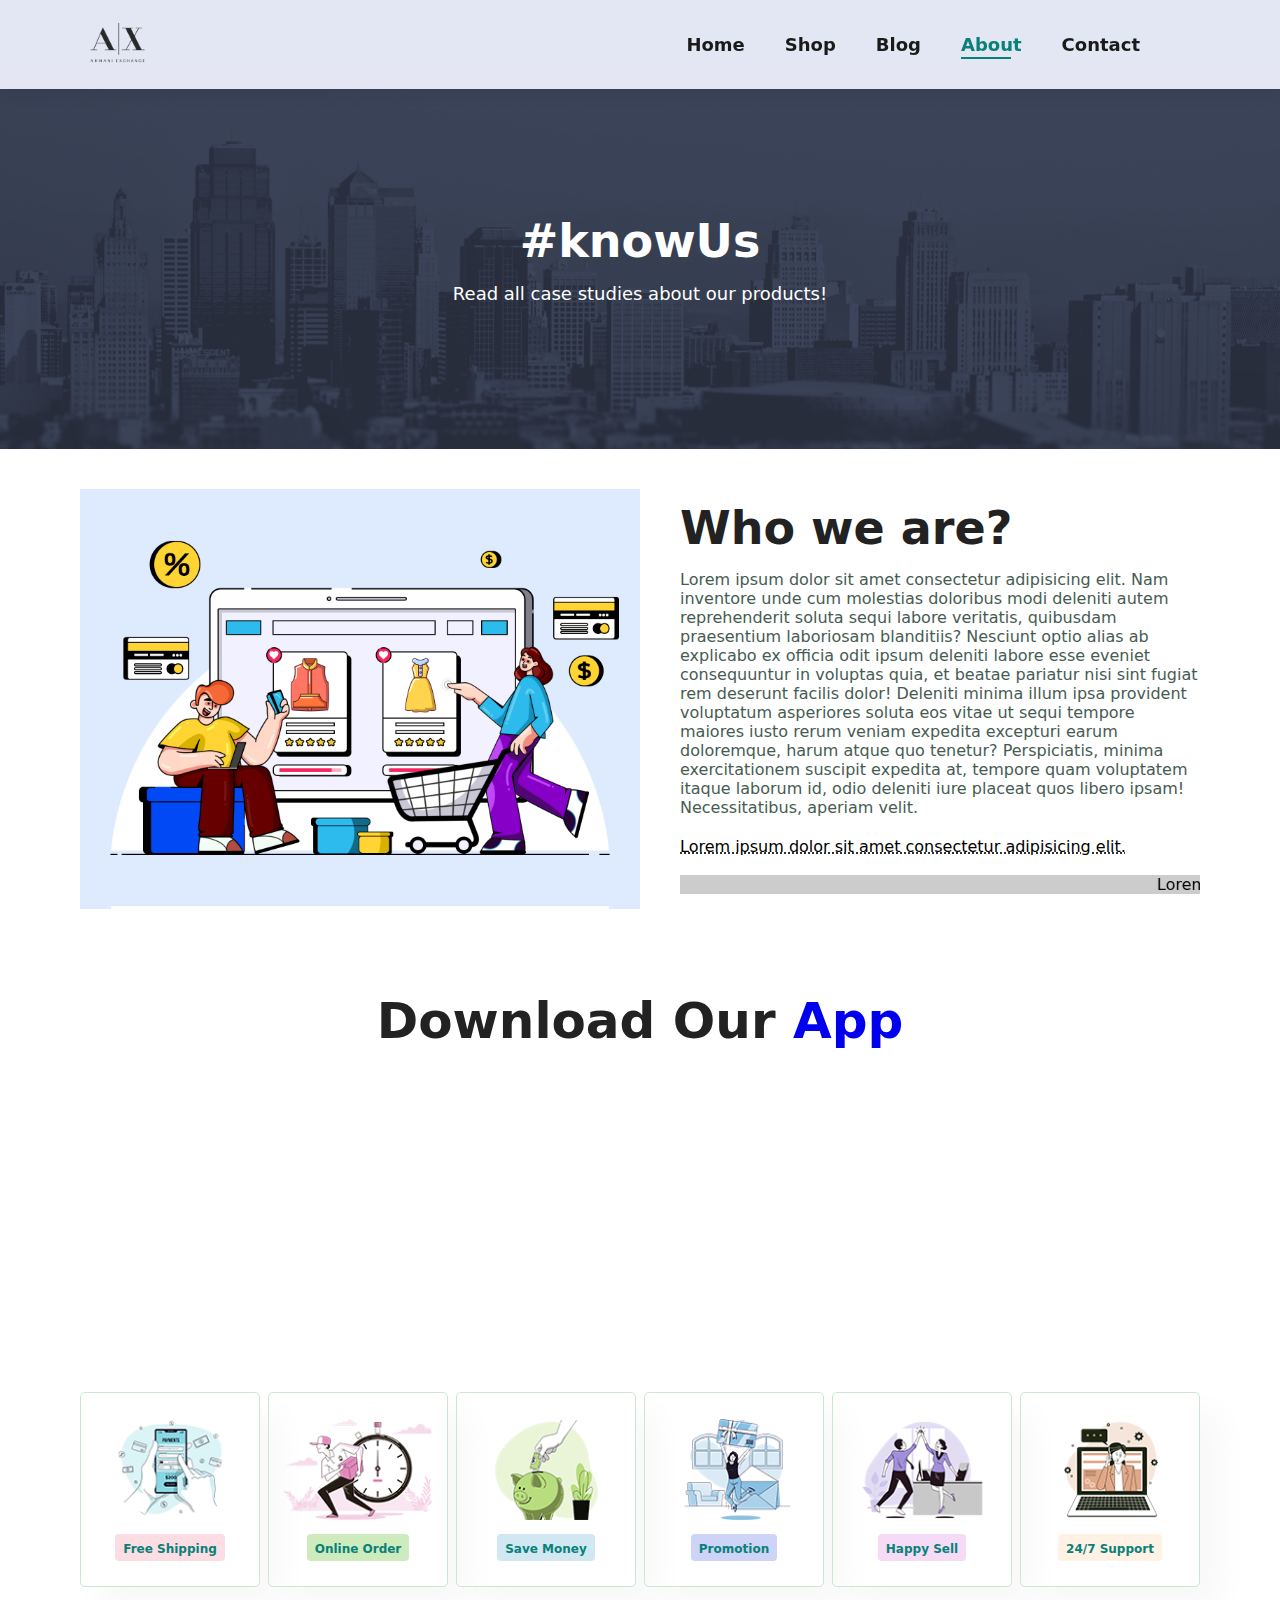
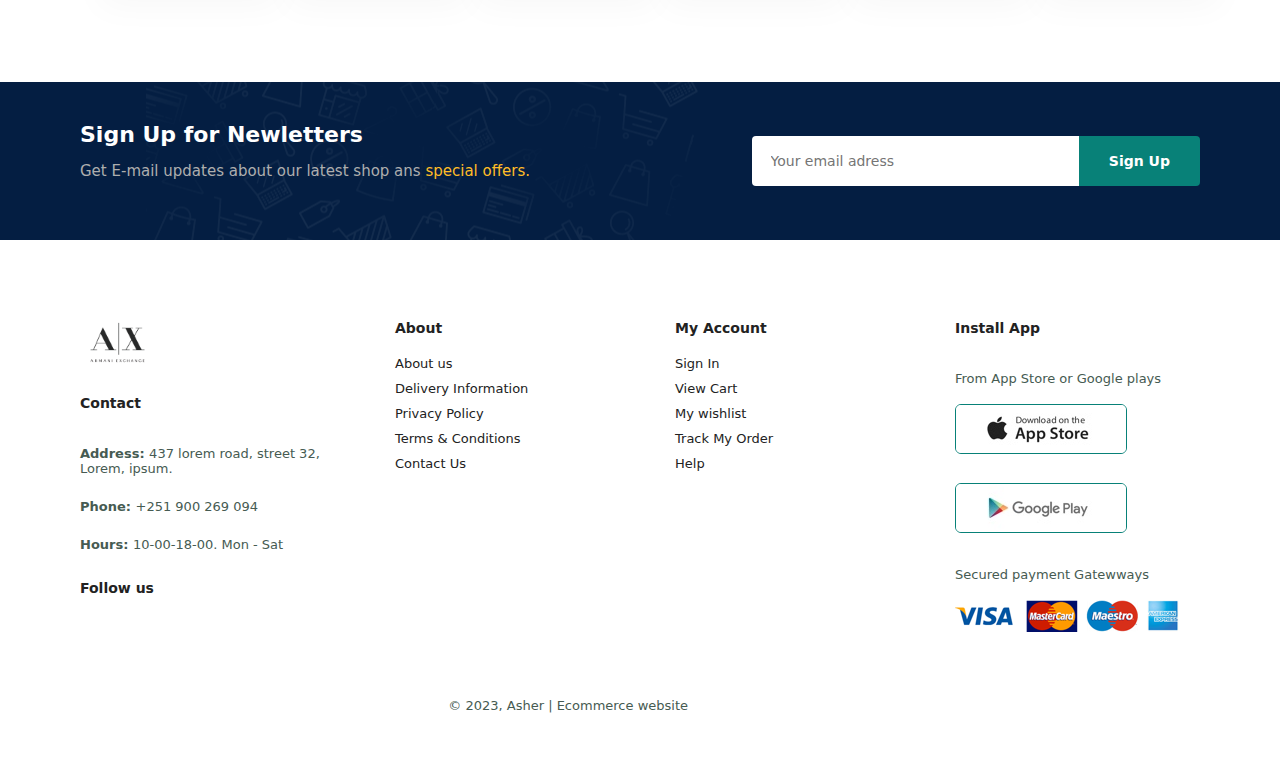
==== about.html @ 1a0771e2 "first commit" ====
<!DOCTYPE html>
<html lang="en">
<head>
    <meta charset="UTF-8">
    <meta http-equiv="X-UA-Compatible" content="IE=edge">
    <meta name="viewport" content="width=device-width, initial-scale=1.0">
    <title>Ecommerce</title>
    <link rel="stylesheet" href="style.css">
    <link rel="stylesheet" href="fonts/icomoon/style.css">
</head>
<body>
    <div class="line"></div>
    <section id="header">
        <a href="index.html"><img src="img/mino/logo07.png" class="logo" alt="Logo"></a>
        <div>
            <ul id="navbar">
                <li><a href="index.html">Home</a></li>
                <li><a href="shop.html">Shop</a></li>
                <li><a href="blog.html">Blog</a></li>
                <li><a href="about.html" class="active">About</a></li>
                <li><a href="contact.html">Contact</a></li>
                <li id="lg-bag"><a href="cart.html"><i class="icon icon-shopping-cart"></i></a></li>
                <a href="#" id="close"><i class="icon icon-times"></i></a>
            </ul>
        </div>
        <div id="mobile">
            <a href="cart.html"><i class="icon icon-shopping-cart"></i></a>
            <i id="bar" class="icon icon-outdent"></i>
        </div>
    </section>

    <section id="page-header" class="about-header">
        <h2>#knowUs</h2>
        <p>Read all case studies about our products!</p>
    </section>

    <section id="about-head" class="section-p1">
        <img src="img/about/a6.jpg" alt="">
        <div>
            <h2>Who we are?</h2>
            <p>
                Lorem ipsum dolor sit amet consectetur adipisicing elit. 
                Nam inventore unde cum molestias doloribus modi deleniti 
                autem reprehenderit soluta sequi labore veritatis, quibusdam praesentium
                laboriosam blanditiis? Nesciunt optio alias ab explicabo ex officia odit ipsum 
                deleniti labore esse eveniet consequuntur in voluptas quia, et beatae pariatur 
                nisi sint fugiat rem deserunt facilis dolor! Deleniti minima illum ipsa provident
                voluptatum asperiores soluta eos vitae ut sequi tempore maiores iusto rerum veniam 
                expedita excepturi earum doloremque, harum atque quo tenetur? Perspiciatis, minima
                exercitationem suscipit expedita at, tempore quam voluptatem itaque laborum id, 
                odio deleniti iure placeat quos libero ipsam! Necessitatibus, aperiam velit.
            </p>
            <abbr title="">Lorem ipsum dolor sit amet consectetur adipisicing elit.</abbr>
            <br><br>

            <marquee bgcolor="#ccc"loop="-1" scrollamount="5" width="100%">Lorem, ipsum dolor sit amet consectetur adipisicing elit. Aut, ullam? Ipsa sapiente voluptatibus esse explicabo porro mollitia officiis quam quia.</marquee>
        </div>
    </section>

    <section id="about-app" class="section-p1">
        <h1>Download Our <a href="#">App</a></h1>
        <div class="video">
            <video autoplay muted loop src="img/about/1.mp4"></video>
        </div>
    </section>

    <section id="feature" class="section-p1">
        <div class="fe-box">
            <img src="img/features/f1.png" alt="">
            <h6>Free Shipping</h6>
        </div>
        <div class="fe-box">
            <img src="img/features/f2.png" alt="">
            <h6>Online Order</h6>
        </div>
        <div class="fe-box">
            <img src="img/features/f3.png" alt="">
            <h6>Save Money</h6>
        </div>
        <div class="fe-box">
            <img src="img/features/f4.png" alt="">
            <h6>Promotion</h6>
        </div>
        <div class="fe-box">
            <img src="img/features/f5.png" alt="">
            <h6>Happy Sell</h6>
        </div>
        <div class="fe-box">
            <img src="img/features/f6.png" alt="">
            <h6>24/7 Support</h6>
        </div>
        
    </section>

    <section id="newsletter" class="section-p1 section-m1" >
        <div class="newstext">
            <h4>Sign Up for Newletters</h4>
            <p>Get E-mail updates about our latest shop ans <span>special offers.</span></p>
        </div>
        <div class="form">
            <input type="text" placeholder="Your email adress">
            <button class="normal">Sign Up</button>
        </div>
    </section>

    <footer class="section-p1">
        <div class="col">
            <img class="logo" src="img/mino/logo07.png" alt="">
            <h4>Contact</h4>
            <p><strong>Address: </strong>437 lorem road, street 32, Lorem, ipsum.</p>
            <p><strong>Phone: </strong>+251 900 269 094</p>
            <p><strong>Hours: </strong>10-00-18-00. Mon - Sat</p>
            <div class="follow">
                <h4>Follow us</h4>
                <div class="icons">
                    <a href="https://www.linkedin.com/in/asher-samuel/-349167282/" target="_blank"><i class="icon icon-linkedin"></i></a>
                    <a href="https://www.github.com/Ashermuzic/" target="_blank"><i class="icon icon-github"></i></a>
                    <a href="https://www.instagram.com/ashermuzic" target="_blank"><i class="icon icon-instagram"></i></a>
                </div>
            </div>
        </div>
        <div class="col">
            <h4>About</h4>
            <a>About us</a>
            <a>Delivery Information</a>
            <a>Privacy Policy</a>
            <a>Terms & Conditions</a>
            <a>Contact Us</a>
        </div>
        <div class="col">
            <h4>My Account</h4>
            <a>Sign In</a>
            <a>View Cart</a>
            <a>My wishlist</a>
            <a>Track My Order</a>
            <a>Help</a>
        </div>
        <div class="col install">
            <h4>Install App</h4>
            <p>From App Store or Google plays</p>
            <div class="row">
                <img src="img/pay/app.jpg" alt="">
                <img src="img/pay/play.jpg" alt="">
            </div>
            <p>Secured payment Gatewways</p>
            <img src="img/pay/pay.png" alt="">
        </div>

        <div class="copyright section-p1">
            <p>&copy; 2023, Asher | Ecommerce website</p>
        </div>
    </footer>

    <script src="script.js"></script>
</body>
</html>
---- style.css ----
@import url("https://fonts.googleapis.com/css2?family=Spartan:wght@100;200;300;400;500;600;700;800;900&display=swap");
* {
  margin: 0;
  padding: 0;
  box-sizing: border-box;
  font-family: system-ui, -apple-system, BlinkMacSystemFont, 'Segoe UI', Roboto, Oxygen, Ubuntu, Cantarell, 'Open Sans', 'Helvetica Neue', sans-serif;
}

html {
  scroll-behavior: smooth;
}

/* Global Styles */

h1 {
  font-size: 50px;
  line-height: 64px;
  color: #222;
}

h2 {
  font-size: 46px;
  line-height: 54px;
  color: #222;
}

h4 {
  font-size: 20px;
  color: #222;
}

h6 {
  font-weight: 700;
  font-size: 12px;
}

p {
  font-size: 16px;
  color: #465b52;
  margin: 15px 0 20px 0;
}

a{
  text-decoration: none;
}

.section-p1 {
  padding: 40px 80px;
}

.section-m1 {
  margin: 40px 0;
}

button.normal{
  font-size: 14px;
  font-weight: 600;
  padding: 15px 30px;
  color: #000;
  background-color: #fff;
  border-radius: 4px;
  cursor: pointer;
  border: none;
  outline: none;
  transition: 0.2s;
}

button.white{
  font-size: 13px;
  font-weight: 600;
  padding: 13px 25px;
  color: #fff;
  background-color: transparent;
  cursor: pointer;
  border: 1px solid #fff;
  outline: none;
  transition: 0.2s;
}

body {
  width: 100%;
}


/* -----------header------------- */

.line{
  position: fixed;
  width: 100%;
  height: 88px;
  background: #e3e6f3;
  z-index: 998;
}

#header{
    display: flex;
    align-items: center;
    justify-content: space-between;
    padding: 20px 80px;
    background: transparent;
    backdrop-filter: blur(40px);
    box-shadow: 0 5px 15px rgba(0, 0, 0, 0.06);
    z-index: 999;
    position: sticky;
    top: 0;
    left: 0;
    /* overflow-x: hidden; */

}

.logo{
  /* background: red; */
  width: 75px;
  height: 45px;
}

#navbar{
    display: flex;
    align-items: center;
    justify-content: center;
}

#navbar li{
  list-style: none;
  padding: 0 20px;
  position: relative;
}

#navbar li a{
  text-decoration: none;
  font-size: 18px;
  font-weight: 600;
  color: #1a1a1a;
  transition: 0.3s;
}

#navbar li a:hover,
#navbar li a.active{
  color: #088178;
}

#navbar li a:hover::after,
#navbar li a.active::after{
  content: '';
  width: 50%;
  height: 2px;
  background: #088178;
  position: absolute;
  bottom: -4px;
  left: 20px;
}

#mobile{
  display: flex;
  align-items: center;
  display: none;
}

#close{
  display: none;
}

/* -----------hero------------- */

#hero{
  /* background-image: url("img/hero4.png"); */
  position: relative;
  background: #e3e6f3;
  height: 90vh;
  width: 100%;
  background-size: cover;
  background-position: top 25% right 0;
  padding: 0 80px;
  display: flex;
  flex-direction: column;
  align-items: flex-start;
  justify-content: center;
  overflow: hidden;
}

#hero img{
  position: absolute;
  right: 0;
  /* background: red; */
  bottom: 0;
  z-index: 3;
  filter: opacity(0.97);
}

#hero img:nth-child(2){
 /* background: red; */
 bottom: -30px;
 right: -47px;
 width: 750px;
 height: 750px;
 z-index: 2;
 opacity: 0.4;
 filter: blur(2px);
}

#hero div{
  z-index: 9;
  margin-bottom: 150px;
}

#hero h4{
  padding-bottom: 15px;
}

#hero h1{
  color: #088178;
}

#hero button{
  background-image: url("img/button.png");
  background-color: transparent;
  color: #088178;
  border: 0;
  padding: 14px 80px 14px 65px;
  background-repeat: no-repeat;
  cursor: pointer;
  font-weight: 700;
  font-size: 15px;
}

/* ---------feature---------- */

#feature{
  display: flex;
  align-items: center;
  justify-content: space-between;
  flex-wrap: wrap;
  margin-top: 60px;
}

#feature .fe-box{
  width: 180px;
  text-align: center;
  padding: 25px 15px;
  box-shadow: 20px 20px 34px rgba(0, 0, 0, 0.03);
  border: 1px solid #cce7d0;
  border-radius: 5px;
  margin: 15px 0;
  transition: 0.4s;
}

#feature .fe-box:hover{
  box-shadow: 10px 10px 54px rgba(0, 0, 0, 0.15);
}

#feature .fe-box img{
  width: 100%;
  margin-bottom: 10px;
}

#feature .fe-box h6{
  display: inline-block;
  padding: 9px 8px 6px 8px;
  line-height: 1;
  border-radius: 4px;
  color: #088178;
  background-color: #fddde4;
}

#feature .fe-box:nth-child(2) h6{
  background-color: #cdebbc;
}

#feature .fe-box:nth-child(3) h6{
  background-color: #d1e8f2;
}

#feature .fe-box:nth-child(4) h6{
  background-color: #cdd4f8;
}

#feature .fe-box:nth-child(5) h6{
  background-color: #f6dbf6;
}

#feature .fe-box:nth-child(6) h6{
  background-color: #fff2e5;
}

/* --------products----------- */

#product1{
  text-align: center;
}

#product1 .pro-container{
  display: flex;
  justify-content: space-between;
  padding-top: 20px;
  flex-wrap: wrap;
}

#product1 .pro{
  width: 23%;
  min-width: 250px;
  padding: 10px 12px;
  border: 1px solid #cce7d0;
  border-radius: 25px;
  cursor: pointer;
  box-shadow: 20px 20px 30px rgba(0, 0, 0, 0.02);
  margin: 15px 0;
  transition: 0.2s;
  position: relative;
}

#product1 .pro:hover{
  box-shadow: 20px 20px 30px rgba(0, 0, 0, 0.08);
}

#product1 .pro img{
  width: 100%;
  border-radius: 20px;
}

#product1 .pro .des{
  text-align: start;
  padding: 10px 0;
}

#product1 .pro .des span{
  color: #606060;
  font-size: 12px;
}

#product1 .pro .des h5{
  padding-top: 7px;
  color: #1a1a1a;
  font-size: 14px;
}

#product1 .pro .des i{
  font-size: 12px;
  color: rgb(243, 181, 25);
}

#product1 .pro .des h4{
  padding-top: 7px;
  font-size: 15px;
  font-weight: 700;
  color: #088178;
}

/*Fix the cart below mate :) */
#product1 .pro a{
  width: 40px;
  height: 40px;
  line-height: 40px;
  border-radius: 50px;
  background-color: #e8f6ea;
  font-weight: 500;
  color: #088178;
  border: 1px solid #cce7d0;
  position: absolute;
  bottom: 20px;
  right: 10px;
}


/*--------------banner-----------------*/
#banner{
  display: flex;
  flex-direction: column;
  justify-content: center;
  align-items: center;
  text-align: center;
  background-image: url(img/banner/b2.jpg);
  width: 100%;
  height: 40vh;
  background-size: cover;
  background-position: center;
}

#banner h4{
  color: #fff;
  font-size: 17px;
  font-weight: 400;
}

#banner h2{
  color: #fff;
  font-size: 30px;
  padding: 10px 0;
}

#banner h2 span{
  color: #ef3636;
}

#banner button:hover{
  background: #088178;
  color: #fff;
}

#sm-banner{
  display: grid;
  justify-content: space-between;
  grid-template-columns: 1fr 1fr;
  column-gap: 20px;
}

#sm-banner .banner-box{
  display: flex;
  flex-direction: column;
  justify-content: center;
  align-items: flex-start;
  background-image: linear-gradient(rgba(0,0,0,0.2),rgba(0,0,0,0.2)),url(img/banner/b17.jpg);
  min-width: 100%;
  height: 50vh;
  background-size: cover;
  background-position: center;
  padding: 30px;
}

#sm-banner .banner-box-2{
  background-image: linear-gradient(rgba(0,0,0,0.3),rgba(0,0,0,0.3)),url("img/banner/b10.jpg");
}

#sm-banner h4{
  color: #fff;
  font-size: 23px;
  font-weight: 300;
}

#sm-banner h2{
  color: #fff;
  font-size: 32px;
  font-weight: 800;
}


#sm-banner span{
  color: #fff;
  font-size: 16px;
  font-weight: 400;
  padding-bottom: 15px;
}

#sm-banner .banner-box:hover button{

  background: #088178;
  border: 1px solid #088178;
}

#banner3{
  display: grid;
  justify-content: space-between;
  grid-template-columns: 1fr 1fr 1fr;
  padding: 0 80px;
  column-gap: 20px;
}

#banner3 .banner-box{
  display: flex;
  flex-direction: column;
  justify-content: center;
  align-items: flex-start;
  background-image: linear-gradient(rgba(0,0,0,0.2),rgba(0,0,0,0.2)),url(img/banner/b7.jpg);
  min-width: 30%;
  height: 30vh;
  background-size: cover;
  background-position: center;
  padding: 20px;
  margin-bottom: 20px;
}

#banner3 .banner-box2{
  background-image: linear-gradient(rgba(0,0,0,0.2),rgba(0,0,0,0.2)),url("img/banner/b4.jpg");
}

#banner3 .banner-box3{
  background-image: linear-gradient(rgba(0,0,0,0.2),rgba(0,0,0,0.2)),url("img/banner/b18.jpg");
}

#banner3 h2{
  letter-spacing: 4px;
  color: #fff;
  font-weight: 900;
  font-size: 23px;
}

#banner3 h3{
  color: #fff;
  font-weight: 400;
  font-size: 17px;
}

#newsletter{
  display: flex;
  justify-content: space-between;
  align-items: center;
  flex-wrap: wrap;
  background-image: url(img/banner/b14.png);
  background-repeat: no-repeat;
  background-position: 20% 30%;
  background-color: #041e42;
}

#newsletter h4{
  font-size: 22px;
  font-weight: 700;
  color: #fff;
}

#newsletter p{
  font-size: 15px;
  font-weight: 500;
  color: #aeaeae;
}

#newsletter p span{
  color: #ffbd27;
}

#newsletter .form{
  display: flex;
  width: 40%;
}

#newsletter input{
  height: 3.125rem;
  padding: 0 1.25em;
  font-size: 14px;
  width: 100%;
  border: 1px solid transparent;
  border-radius: 4px;
  outline: none;
  border-top-right-radius: 0;
  border-bottom-right-radius: 0;
}

#newsletter .normal{
  background-color: #088178;
  color: #fff;
  white-space: nowrap;
  border-top-left-radius: 0;
  border-bottom-left-radius: 0;
}

footer{
  position: relative;
  display: grid;
  grid-template-columns: 1fr 1fr 1fr 1fr;
}

footer .col:nth-child(2),
footer .col:nth-child(3),
footer .col:nth-child(4){
  /* background: red; */
  margin-left: 35px;
}
footer .col{
  display: flex;
  flex-direction: column;
  align-items: flex-start;
  margin-bottom: 20px;
}

footer .col a{
  cursor: pointer;
}

footer .logo{
  margin-bottom: 30px;
}

footer h4{
  font-size: 14px;
  padding-bottom: 20px;
}

footer p{
  font-size: 13px;
  margin-bottom: 8px;
}

footer a{
  font-size: 13px;
  color: #222;
  margin-bottom: 10px;
}

footer .follow{
  margin-top: 20px;
}

footer .follow i{
  font-size: 25px;
  color: #465b52;
  padding-right: 8px;
  cursor: pointer; 
}

footer .follow i:hover,
footer a:hover{
  color: #088178;
}

footer .install .row img{
  border: 1px solid #088178;
  border-radius: 6px;
}

footer .install img{
  margin: 10px 0 15px 0;
}

footer .copyright{
  /* background: green; */
  position: absolute;
  margin-bottom: 30px;
  top: 85%;
  right: 40%;
}

/* -------------------------------------------- */
/* ----------       SHOP PAGE     ------------- */
/* -------------------------------------------- */

#page-header{
  background-image: linear-gradient(rgba(0,0,0,0.4),rgba(0,0,0,0.4)),url(img/mino/banner01.jpg);
  background-position: center;
  background-size: cover;
  width: 100%;
  height: 40vh;
  background-size: cover;
  display: flex;
  justify-content: center;
  text-align: center;
  flex-direction: column;
  padding: 14px;
}

#page-header h2,
#page-header p{
  color: #fff;
}

#page-header p{
  font-size: 18px;
}

#pagination{
  text-align: center;
}

#pagination a{
  text-decoration: none;
  background-color: #088178;
  padding: 15px 20px;
  border-radius: 4px;
  color: #fff;
  font-weight: 400;
  cursor: pointer;
}

#pagination a i{
  font-size: 16px;
}

/* -------------------------------------------- */
/* ----------       SINGLE PRODUCT     ------------- */
/* -------------------------------------------- */

#prodetails{
  display: flex;
  margin-top: 20px;
}

#prodetails .single-pro-image{
  width: 38%;
  margin-right: 50px;
}

.small-img-group{
  display: flex;
  justify-content: space-between;
}

.small-img-col{
  flex-basis: 24%;
  cursor: pointer;
}

#prodetails .single-pro-details{
  width: 50%;
  padding-left: 30px;
}

#prodetails .single-pro-details h6{
  font-size: 15px;
}

#prodetails .single-pro-details h4{
  padding: 40px 0 20px 0;
}

#prodetails .single-pro-details h2{
  font-size: 26px;
}

#prodetails .single-pro-details select{
  display: block;
  padding: 5px 10px;
  margin-bottom: 10px;
}

#prodetails .single-pro-details select:focus{
  outline: none;
}

#prodetails .single-pro-details input{
  width: 50px;
  height: 47px;
  padding-left: 10px;
  font-size: 16px;
  margin-right: 10px;
}

#prodetails .single-pro-details input:focus{
  outline: none;
}

#prodetails .single-pro-details button{
  background: #088178;
  color: #fff;
}

#prodetails .single-pro-details span{
  line-height: 25px;
}

/* -------------------------------------------- */
/* ----------      BLOG PAGE      ------------- */
/* -------------------------------------------- */

#page-header.blog-header{
  background-image: url("img/banner/b19.jpg");
}

#blog{
  padding: 150px 150px 0 150px;
}

#blog .blog-box{
  position: relative;
  display: flex;
  align-items: center;
  width: 100%;
  padding-bottom: 90px;
}

#blog .blog-img{
  width: 50%;
  margin-right: 40px;
}

#blog img{
  width: 100%;
  height: 300px;
  object-fit: cover;
}

#blog .blog-details{
  width: 50%;
}

#blog .blog-details a{
  position: relative;
  font-size: 11px;
  color: #000;
  font-weight: 700;
  transition: .3s;
}

#blog .blog-details a::after{
  content: '';
  width: 50px;
  height: 1px;
  background-color: #000;
  position: absolute;
  top: 8px;
  right: -60px;
  display: block;
}

#blog .blog-details a:hover{
  color: #088178;
}

#blog .blog-details a:hover::after{
  background-color: #088178;
}

#blog .blog-box h1{
  position: absolute;
  top: -50px;
  left: 0;
  font-size: 70px;
  font-weight: 700;
  color: #c9cbca;
  z-index: -5;
}

/* -------------------------------------------- */
/* ----------      ABOUT PAGE     ------------- */
/* -------------------------------------------- */

#page-header.about-header{
  background-image: url(img/about/banner.png);
}

#about-head{
  display: flex;
  align-items: center;
}

#about-head div{
  padding-left: 40px;
}

#about-head img{
  width: 50%;
  height: auto;
}
 
#about-app{
  text-align: center;
}

#about-app .video{
  width: 60%;
  height: 90%;
  margin: 30px auto 0 auto;
}

#about-app .video video{
  width: 100%;
  height: 100%;
  border-radius: 20px;
}

/* -------------------------------------------- */
/* ----------     CONTACT PAGE    ------------- */
/* -------------------------------------------- */

#contact-details{
  display: flex;
  align-items: center;
  justify-content: space-between;
}

#contact-details .details{
  width: 40%;
}

#contact-details .details span,
#form-details form span{
  font-size: 12px;
}

#contact-details .details h2,
#form-details form h2{
  font-size: 26px;
  line-height: 35px;
  padding: 20px 0;
}

#contact-details .details h3{
  font-size: 16px;
  padding-bottom: 15px;
}

#contact-details .details li{
  list-style: none;
  display: flex;
  padding: 10px 0;
}

#contact-details .details li i{
  font-size: 14px;
  padding-right: 22px;
}

#contact-details .details li p{
  margin: 0;
  font-size: 14px;
}

#contact-details .map{
  width: 55%;
  height: 400px;
}

#contact-details .map iframe{
  width: 100%;
  height: 100%;
}

#form-details{
  display: flex;
  justify-content: space-between;
  margin: 30px;
  padding: 80px;
  border: 1px solid #e1e1e1;
}

#form-details form{
  width: 65%;
  display: flex;
  flex-direction: column;
  align-items: flex-start;
}

#form-details form input,
#form-details form textarea{
  width: 100%;
  padding: 12px 15px;
  outline: none;
  margin-bottom: 20px;
  border: 1px solid #e1e1e1;
}

#form-details form button{
  background: #088178;
  color: #fff;
}

#form-details .people div{
  display: flex;
  align-items: flex-start;
  padding-bottom: 25px;
}

#form-details .people div img{
  width: 65px;
  height: 65px;
  object-fit: cover;
  margin-right: 15px;
}

#form-details .people div p{
  margin: 0;
  font-size: 13px;
  line-height: 25px;
}

#form-details .people div p span{
  display: block;
  font-size: 16px;
  font-weight: 600;
  color: #000;
}

/* -------------------------------------------- */
/* ----------     CONTACT PAGE    ------------- */
/* -------------------------------------------- */

#cart{
  overflow-x: auto;
}

#cart table{
  width: 100%;
  border-collapse: collapse;
  table-layout: fixed;
  white-space: nowrap;
}

#cart table img{
  width: 70px;
}

#cart table td:nth-child(1){
  width: 100px;
  text-align: center;
}

#cart table td:nth-child(2){
  width: 150px;
  text-align: center;
}

#cart table td:nth-child(3){
  width: 250px;
  text-align: center;
}

#cart table td:nth-child(4),
#cart table td:nth-child(5),
#cart table td:nth-child(6){
  width: 150px;
  text-align: center;
}

#cart table td:nth-child(5) input{
  width: 70px;
  padding: 10px 5px 10px 15px;
}

#cart table td:nth-child(5) input:focus{
  outline: none;
}

#cart table thead{
  border: 1px solid #e2e9e1;
  border-left: none;
  border-right: none;
}

#cart table thead td{
  font-weight: 700;
  text-transform: uppercase;
  font-size: 13px;
  padding: 18px 0;
}

#cart table tbody tr td{
  padding-top: 15px;
}

#cart table tbody td{
  font-size: 13px;
}

#cart-add{
  display: flex;
  flex-wrap: wrap;
  justify-content: space-between;
}

#coupon{
  width: 50%;
  margin-bottom: 30px;
}

#coupon h3,
#subtotal h3{
  padding-bottom: 15px;
}

#coupon input{
  padding: 10px 20px;
  outline: none;
  width: 60%;
  margin-right: 10px;
  border: 1px solid #e2e9e1;
}

#coupon button,
#subtotal button{
  background-color: #088178;
  color: #fff;
  padding: 12px 20px;
}

#subtotal{
  width: 50%;
  margin-bottom: 30px;
  border: 1px solid #e1e1e1;
  padding: 30px;
}

#subtotal table{
  border-collapse: collapse;
  width: 100%;
  margin-bottom: 20px;
}

#subtotal table td{
  width: 50%;
  border: 1px solid #e1e1e1;
  padding: 10px;
  font-size: 13px;
}

@media (max-width: 799px) {
  .section-p1{
    padding: 40px 40px;
  }

  #navbar {
    display: flex;
    flex-direction: column;
    align-items: flex-start;
    justify-content: flex-start;
    position: fixed;
    top: 0;
    right: -300px;
    height: 100vh;
    width: 300px;
    background: #e3e6f3;
    box-shadow: 0 40px 60px rgba(0,0,0,0.1);
    padding: 80px 0 0 10px;
    transition: 0.3s;
  }

  #navbar.active{
    right: 0px;
  }

  #navbar li{
    margin-bottom: 25px;
  }

  #mobile{
    display: flex;
  }

  #mobile i{
    color: #1a1a1a;
    font-size: 24px;
    padding-left: 20px;
  }

  #close{
    display: block;
    position: absolute;
    top: 30px;
    left: 30px;
    color: #222;
    font-size: 24px;
  }

  #lg-bag{
    display: none;
  }

  #hero {
    height: 90vh;
    padding: 0 80px;
    background-position: top 30% right 30%;
  }

  #hero img{
    right: -200px;
    transform: scale(1.1);
  }
  
  #hero img:nth-child(2){
   right: -240px;
  }

  #feature {
    justify-content: center;
  }

  #feature .fe-box {
    margin: 15px 15px;
  }

  #product1 .pro-container {
    justify-content: center;
  }

  #product1 .pro {
    margin: 15px 20px;  
  }

  #banner{
    height: 25vh;
  }

  #sm-banner .banner-box {
   min-width: 100%;
   height: 30vh;
  }

  #banner3 {
    padding: 0 40px;
  }

  #banner3 .banner-box{
   width: 100%; 
  }

  #newsletter .form{
    width: 70%;
  }

  /* ------Contact Page-------- */

  #form-details{
    padding: 40px;
  }

  #form-details form{
    width: 50%;
  }

}

@media (max-width: 477px) {
  .section-p1{
    padding: 20px;
  }

  #header{
    padding: 10px 30px;
  }

  h1{
    font-size: 38px;
  }

  h2{
    font-size: 32px;
  }
  
  #hero{
    padding: 0 20px;
    background-position: 60%;
  }

  #hero img{
    right: -400px;
    transform: scale(0.9);
    bottom: -50px;
  }
  
  #hero img:nth-child(2){
   right: -440px;
   bottom: -60px;
  }

  #feature{
    justify-content: space-between;
  }

  #feature .fe-box{
    width: 155px;
    margin: 0 0 15px 0;
  }

  #product1 .pro{
    width: 100%;
  }

  #banner{
    height: 40vh;
  }

  #sm-banner{
    grid-template-columns: 1fr;
  }

  #sm-banner .banner-box{
    height: 40vh;
  }

  #sm-banner .banner-box-2{
    margin-top: 20px;
  }

  #banner3{
    grid-template-columns: 1fr;
    padding: 0 20px;
  }

  #banner3 .banner-box{
    width: 100%;
  }

  #newsletter{
    padding: 40px 20px;
  }

  #newsletter .form{
    width: 100%;
  }

  footer{
    display: grid;
    grid-template-columns: 1fr;
  }

  footer .col:nth-child(2),
  footer .col:nth-child(3),
  footer .col:nth-child(4){
    /* background: red; */
    margin-left: 5px;
  }

  footer .copyright{
    /* background: green; */
    top: 100%;
    right: 15%;
  }

  #prodetails{
    display: flex;
    flex-direction: column;
  }

  #prodetails .single-pro-image{
    width: 100%;
    margin-right: 0px;
  }

  #prodetails .single-pro-details{
    width: 100%;
  }

  /* ------BLOG PAGE---------- */

  #blog{
    padding: 100px 20px 0 20px;
  }

  #blog .blog-box{
    display: flex;
    flex-direction: column;
    align-items: center;
  }

  #blog .blog-img{
    margin-right: 0;
    width: 100%;
    margin-bottom: 30px;
  }

  #blog .blog-details{
    width: 100%;
  }

  /* -----About Page--------- */

  #about-head{
    display: flex;
    flex-direction: column;
  }

  #about-head img{
    width: 100%;
    margin-bottom: 20px;
  }

  #about-head div{
    padding-left: 0px;
  }

  #about-app .video{
    width: 100%;
  }

  /* ------Contact Page-------- */

  #contact-details{
    flex-direction: column;
  }

  #contact-details .details{
    width: 100%;
    margin-bottom: 30px;
  }

  #contact-details .map{
    width: 100%;
  }

  #form-details{
    margin: 10px;
    padding: 30px 10px;
    flex-wrap: wrap;
  }

  #form-details form {
    width: 100%;
    margin-bottom: 30px;
  }

  /* -----Cart Page------ */

  #cart-add{
    flex-direction: column;
  }

  #coupon{
    width: 100%;
  }

  #subtotal{
    width: 100%;
    padding: 20px;
  }
}
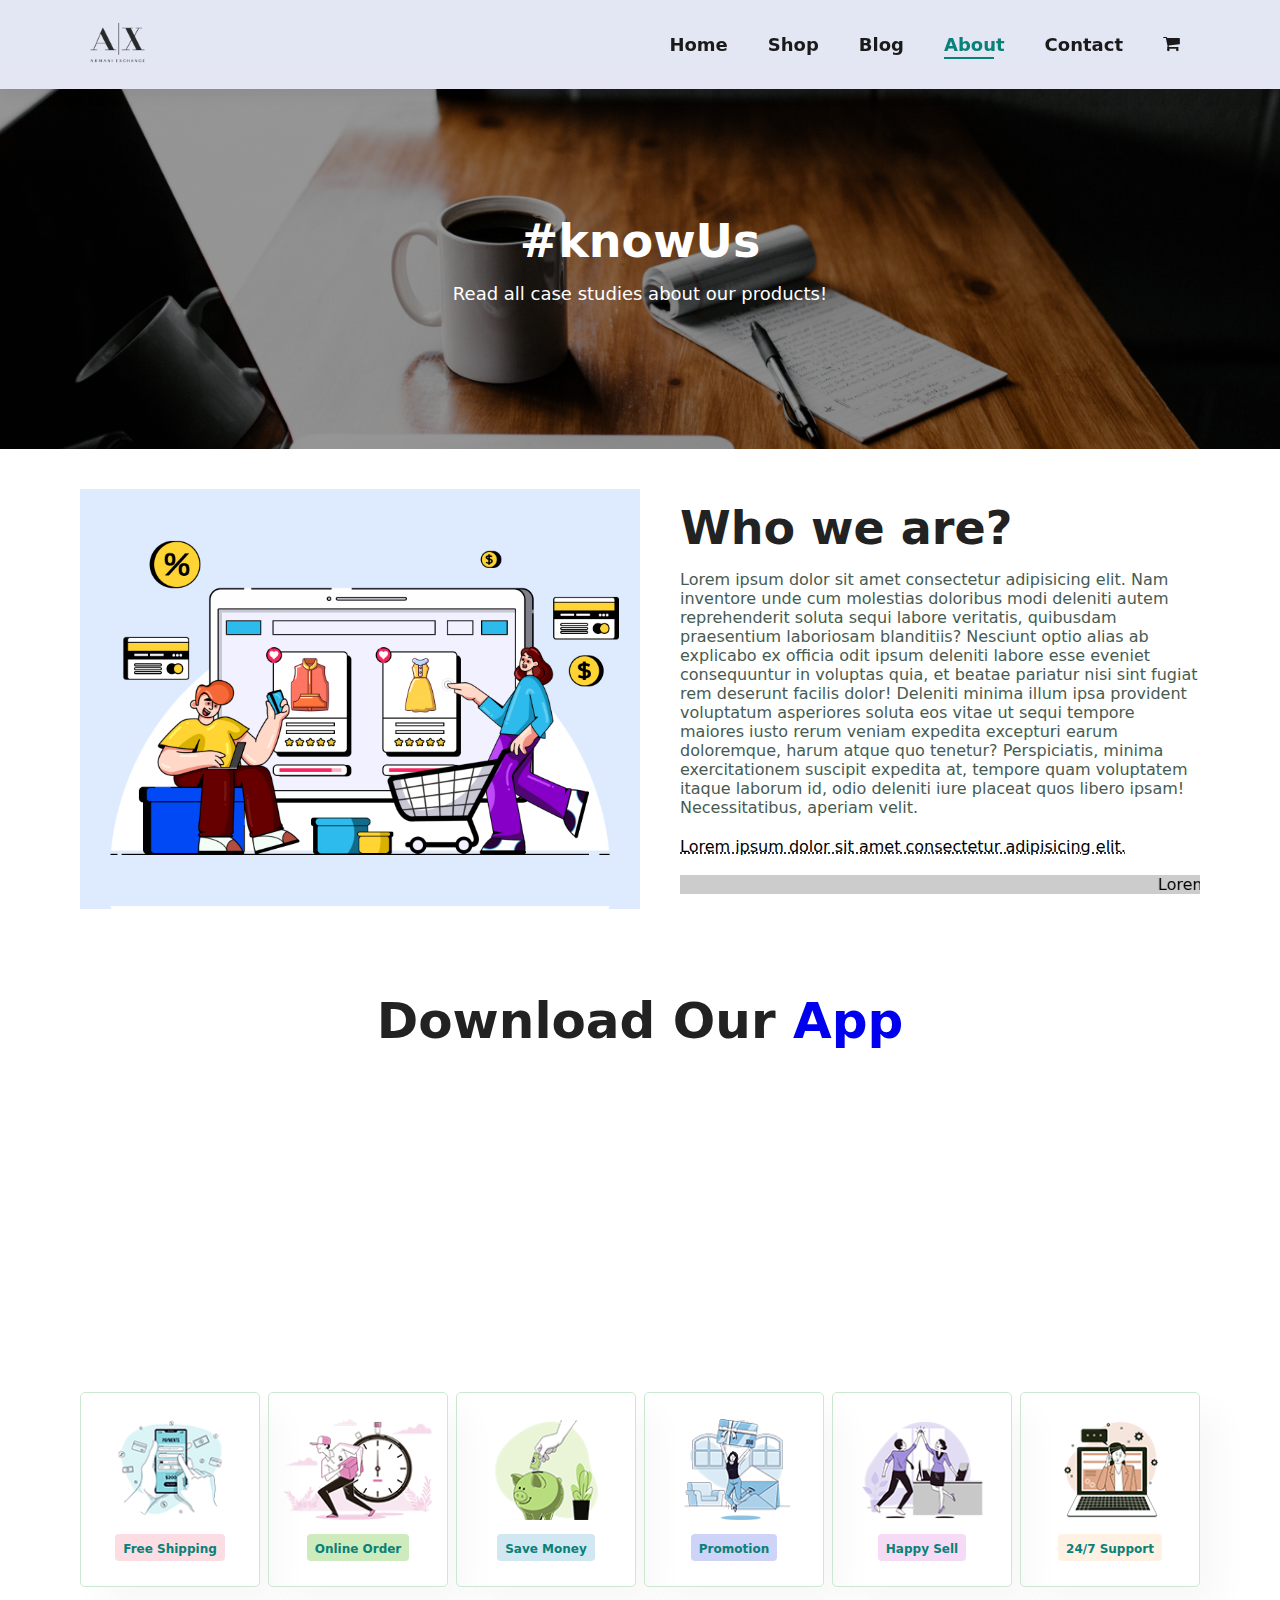
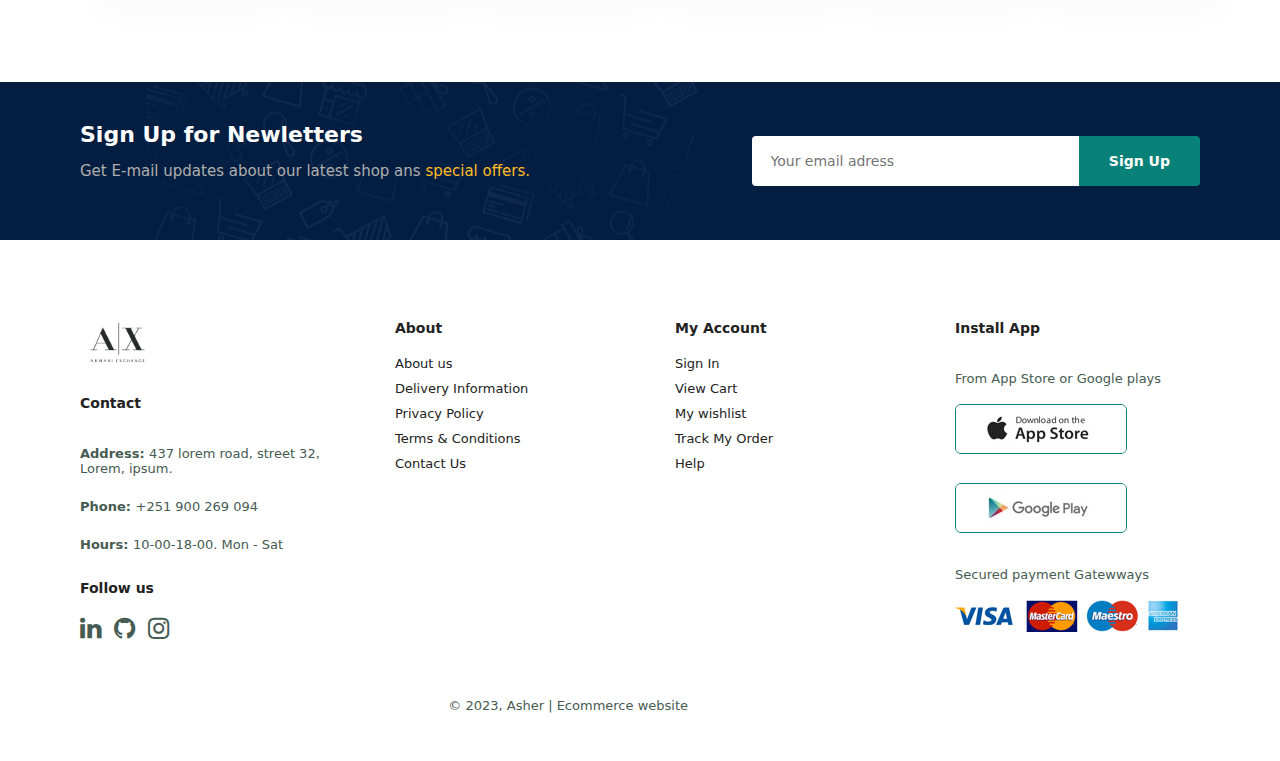
==== commit c9abe4ce: "Fonts modified" ====
--- a/about.html
+++ b/about.html
@@ -6,7 +6,7 @@
     <meta name="viewport" content="width=device-width, initial-scale=1.0">
     <title>Ecommerce</title>
     <link rel="stylesheet" href="style.css">
-    <link rel="stylesheet" href="fonts/icomoon/style.css">
+    <link rel="stylesheet" href="icomoon/style.css">
 </head>
 <body>
     <div class="line"></div>
--- a/style.css
+++ b/style.css
@@ -811,7 +811,7 @@
 /* -------------------------------------------- */
 
 #page-header.about-header{
-  background-image: url(img/about/banner.png);
+  /* background-image: url("img/about/banner.png"); */
 }
 
 #about-head{
--- a/icomoon/style.css
+++ b/icomoon/style.css
@@ -0,0 +1,4919 @@
+@font-face {
+  font-family: 'icomoon';
+  src:  url('fonts/icomoon.eot?10si43');
+  src:  url('fonts/icomoon.eot?10si43#iefix') format('embedded-opentype'),
+    url('fonts/icomoon.ttf?10si43') format('truetype'),
+    url('fonts/icomoon.woff?10si43') format('woff'),
+    url('fonts/icomoon.svg?10si43#icomoon') format('svg');
+  font-weight: normal;
+  font-style: normal;
+}
+
+[class^="icon-"], [class*=" icon-"] {
+  /* use !important to prevent issues with browser extensions that change fonts */
+  font-family: 'icomoon' !important;
+  speak: none;
+  font-style: normal;
+  font-weight: normal;
+  font-variant: normal;
+  text-transform: none;
+  line-height: 1;
+
+  /* Better Font Rendering =========== */
+  -webkit-font-smoothing: antialiased;
+  -moz-osx-font-smoothing: grayscale;
+}
+
+.icon-asterisk:before {
+  content: "\f069";
+}
+.icon-plus:before {
+  content: "\f067";
+}
+.icon-question:before {
+  content: "\f128";
+}
+.icon-minus:before {
+  content: "\f068";
+}
+.icon-glass:before {
+  content: "\f000";
+}
+.icon-music:before {
+  content: "\f001";
+}
+.icon-search:before {
+  content: "\f002";
+}
+.icon-envelope-o:before {
+  content: "\f003";
+}
+.icon-heart:before {
+  content: "\f004";
+}
+.icon-star:before {
+  content: "\f005";
+}
+.icon-star-o:before {
+  content: "\f006";
+}
+.icon-user:before {
+  content: "\f007";
+}
+.icon-film:before {
+  content: "\f008";
+}
+.icon-th-large:before {
+  content: "\f009";
+}
+.icon-th:before {
+  content: "\f00a";
+}
+.icon-th-list:before {
+  content: "\f00b";
+}
+.icon-check:before {
+  content: "\f00c";
+}
+.icon-close:before {
+  content: "\f00d";
+}
+.icon-remove:before {
+  content: "\f00d";
+}
+.icon-times:before {
+  content: "\f00d";
+}
+.icon-search-plus:before {
+  content: "\f00e";
+}
+.icon-search-minus:before {
+  content: "\f010";
+}
+.icon-power-off:before {
+  content: "\f011";
+}
+.icon-signal:before {
+  content: "\f012";
+}
+.icon-cog:before {
+  content: "\f013";
+}
+.icon-gear:before {
+  content: "\f013";
+}
+.icon-trash-o:before {
+  content: "\f014";
+}
+.icon-home:before {
+  content: "\f015";
+}
+.icon-file-o:before {
+  content: "\f016";
+}
+.icon-clock-o:before {
+  content: "\f017";
+}
+.icon-road:before {
+  content: "\f018";
+}
+.icon-download:before {
+  content: "\f019";
+}
+.icon-arrow-circle-o-down:before {
+  content: "\f01a";
+}
+.icon-arrow-circle-o-up:before {
+  content: "\f01b";
+}
+.icon-inbox:before {
+  content: "\f01c";
+}
+.icon-play-circle-o:before {
+  content: "\f01d";
+}
+.icon-repeat:before {
+  content: "\f01e";
+}
+.icon-rotate-right:before {
+  content: "\f01e";
+}
+.icon-refresh:before {
+  content: "\f021";
+}
+.icon-list-alt:before {
+  content: "\f022";
+}
+.icon-lock:before {
+  content: "\f023";
+}
+.icon-flag:before {
+  content: "\f024";
+}
+.icon-headphones:before {
+  content: "\f025";
+}
+.icon-volume-off:before {
+  content: "\f026";
+}
+.icon-volume-down:before {
+  content: "\f027";
+}
+.icon-volume-up:before {
+  content: "\f028";
+}
+.icon-qrcode:before {
+  content: "\f029";
+}
+.icon-barcode:before {
+  content: "\f02a";
+}
+.icon-tag:before {
+  content: "\f02b";
+}
+.icon-tags:before {
+  content: "\f02c";
+}
+.icon-book:before {
+  content: "\f02d";
+}
+.icon-bookmark:before {
+  content: "\f02e";
+}
+.icon-print:before {
+  content: "\f02f";
+}
+.icon-camera:before {
+  content: "\f030";
+}
+.icon-font:before {
+  content: "\f031";
+}
+.icon-bold:before {
+  content: "\f032";
+}
+.icon-italic:before {
+  content: "\f033";
+}
+.icon-text-height:before {
+  content: "\f034";
+}
+.icon-text-width:before {
+  content: "\f035";
+}
+.icon-align-left:before {
+  content: "\f036";
+}
+.icon-align-center:before {
+  content: "\f037";
+}
+.icon-align-right:before {
+  content: "\f038";
+}
+.icon-align-justify:before {
+  content: "\f039";
+}
+.icon-list:before {
+  content: "\f03a";
+}
+.icon-dedent:before {
+  content: "\f03b";
+}
+.icon-outdent:before {
+  content: "\f03b";
+}
+.icon-indent:before {
+  content: "\f03c";
+}
+.icon-video-camera:before {
+  content: "\f03d";
+}
+.icon-image:before {
+  content: "\f03e";
+}
+.icon-photo:before {
+  content: "\f03e";
+}
+.icon-picture-o:before {
+  content: "\f03e";
+}
+.icon-pencil:before {
+  content: "\f040";
+}
+.icon-map-marker:before {
+  content: "\f041";
+}
+.icon-adjust:before {
+  content: "\f042";
+}
+.icon-tint:before {
+  content: "\f043";
+}
+.icon-edit:before {
+  content: "\f044";
+}
+.icon-pencil-square-o:before {
+  content: "\f044";
+}
+.icon-share-square-o:before {
+  content: "\f045";
+}
+.icon-check-square-o:before {
+  content: "\f046";
+}
+.icon-arrows:before {
+  content: "\f047";
+}
+.icon-step-backward:before {
+  content: "\f048";
+}
+.icon-fast-backward:before {
+  content: "\f049";
+}
+.icon-backward:before {
+  content: "\f04a";
+}
+.icon-play:before {
+  content: "\f04b";
+}
+.icon-pause:before {
+  content: "\f04c";
+}
+.icon-stop:before {
+  content: "\f04d";
+}
+.icon-forward:before {
+  content: "\f04e";
+}
+.icon-fast-forward:before {
+  content: "\f050";
+}
+.icon-step-forward:before {
+  content: "\f051";
+}
+.icon-eject:before {
+  content: "\f052";
+}
+.icon-chevron-left:before {
+  content: "\f053";
+}
+.icon-chevron-right:before {
+  content: "\f054";
+}
+.icon-plus-circle:before {
+  content: "\f055";
+}
+.icon-minus-circle:before {
+  content: "\f056";
+}
+.icon-times-circle:before {
+  content: "\f057";
+}
+.icon-check-circle:before {
+  content: "\f058";
+}
+.icon-question-circle:before {
+  content: "\f059";
+}
+.icon-info-circle:before {
+  content: "\f05a";
+}
+.icon-crosshairs:before {
+  content: "\f05b";
+}
+.icon-times-circle-o:before {
+  content: "\f05c";
+}
+.icon-check-circle-o:before {
+  content: "\f05d";
+}
+.icon-ban:before {
+  content: "\f05e";
+}
+.icon-arrow-left:before {
+  content: "\f060";
+}
+.icon-arrow-right:before {
+  content: "\f061";
+}
+.icon-arrow-up:before {
+  content: "\f062";
+}
+.icon-arrow-down:before {
+  content: "\f063";
+}
+.icon-mail-forward:before {
+  content: "\f064";
+}
+.icon-share:before {
+  content: "\f064";
+}
+.icon-expand:before {
+  content: "\f065";
+}
+.icon-compress:before {
+  content: "\f066";
+}
+.icon-exclamation-circle:before {
+  content: "\f06a";
+}
+.icon-gift:before {
+  content: "\f06b";
+}
+.icon-leaf:before {
+  content: "\f06c";
+}
+.icon-fire:before {
+  content: "\f06d";
+}
+.icon-eye:before {
+  content: "\f06e";
+}
+.icon-eye-slash:before {
+  content: "\f070";
+}
+.icon-exclamation-triangle:before {
+  content: "\f071";
+}
+.icon-warning:before {
+  content: "\f071";
+}
+.icon-plane:before {
+  content: "\f072";
+}
+.icon-calendar:before {
+  content: "\f073";
+}
+.icon-random:before {
+  content: "\f074";
+}
+.icon-comment:before {
+  content: "\f075";
+}
+.icon-magnet:before {
+  content: "\f076";
+}
+.icon-chevron-up:before {
+  content: "\f077";
+}
+.icon-chevron-down:before {
+  content: "\f078";
+}
+.icon-retweet:before {
+  content: "\f079";
+}
+.icon-shopping-cart:before {
+  content: "\f07a";
+}
+.icon-folder:before {
+  content: "\f07b";
+}
+.icon-folder-open:before {
+  content: "\f07c";
+}
+.icon-arrows-v:before {
+  content: "\f07d";
+}
+.icon-arrows-h:before {
+  content: "\f07e";
+}
+.icon-bar-chart:before {
+  content: "\f080";
+}
+.icon-bar-chart-o:before {
+  content: "\f080";
+}
+.icon-twitter-square:before {
+  content: "\f081";
+}
+.icon-facebook-square:before {
+  content: "\f082";
+}
+.icon-camera-retro:before {
+  content: "\f083";
+}
+.icon-key:before {
+  content: "\f084";
+}
+.icon-cogs:before {
+  content: "\f085";
+}
+.icon-gears:before {
+  content: "\f085";
+}
+.icon-comments:before {
+  content: "\f086";
+}
+.icon-thumbs-o-up:before {
+  content: "\f087";
+}
+.icon-thumbs-o-down:before {
+  content: "\f088";
+}
+.icon-star-half:before {
+  content: "\f089";
+}
+.icon-heart-o:before {
+  content: "\f08a";
+}
+.icon-sign-out:before {
+  content: "\f08b";
+}
+.icon-linkedin-square:before {
+  content: "\f08c";
+}
+.icon-thumb-tack:before {
+  content: "\f08d";
+}
+.icon-external-link:before {
+  content: "\f08e";
+}
+.icon-sign-in:before {
+  content: "\f090";
+}
+.icon-trophy:before {
+  content: "\f091";
+}
+.icon-github-square:before {
+  content: "\f092";
+}
+.icon-upload:before {
+  content: "\f093";
+}
+.icon-lemon-o:before {
+  content: "\f094";
+}
+.icon-phone:before {
+  content: "\f095";
+}
+.icon-square-o:before {
+  content: "\f096";
+}
+.icon-bookmark-o:before {
+  content: "\f097";
+}
+.icon-phone-square:before {
+  content: "\f098";
+}
+.icon-twitter:before {
+  content: "\f099";
+}
+.icon-facebook:before {
+  content: "\f09a";
+}
+.icon-facebook-f:before {
+  content: "\f09a";
+}
+.icon-github:before {
+  content: "\f09b";
+}
+.icon-unlock:before {
+  content: "\f09c";
+}
+.icon-credit-card:before {
+  content: "\f09d";
+}
+.icon-feed:before {
+  content: "\f09e";
+}
+.icon-rss:before {
+  content: "\f09e";
+}
+.icon-hdd-o:before {
+  content: "\f0a0";
+}
+.icon-bullhorn:before {
+  content: "\f0a1";
+}
+.icon-bell-o:before {
+  content: "\f0a2";
+}
+.icon-certificate:before {
+  content: "\f0a3";
+}
+.icon-hand-o-right:before {
+  content: "\f0a4";
+}
+.icon-hand-o-left:before {
+  content: "\f0a5";
+}
+.icon-hand-o-up:before {
+  content: "\f0a6";
+}
+.icon-hand-o-down:before {
+  content: "\f0a7";
+}
+.icon-arrow-circle-left:before {
+  content: "\f0a8";
+}
+.icon-arrow-circle-right:before {
+  content: "\f0a9";
+}
+.icon-arrow-circle-up:before {
+  content: "\f0aa";
+}
+.icon-arrow-circle-down:before {
+  content: "\f0ab";
+}
+.icon-globe:before {
+  content: "\f0ac";
+}
+.icon-wrench:before {
+  content: "\f0ad";
+}
+.icon-tasks:before {
+  content: "\f0ae";
+}
+.icon-filter:before {
+  content: "\f0b0";
+}
+.icon-briefcase:before {
+  content: "\f0b1";
+}
+.icon-arrows-alt:before {
+  content: "\f0b2";
+}
+.icon-group:before {
+  content: "\f0c0";
+}
+.icon-users:before {
+  content: "\f0c0";
+}
+.icon-chain:before {
+  content: "\f0c1";
+}
+.icon-link:before {
+  content: "\f0c1";
+}
+.icon-cloud:before {
+  content: "\f0c2";
+}
+.icon-flask:before {
+  content: "\f0c3";
+}
+.icon-cut:before {
+  content: "\f0c4";
+}
+.icon-scissors:before {
+  content: "\f0c4";
+}
+.icon-copy:before {
+  content: "\f0c5";
+}
+.icon-files-o:before {
+  content: "\f0c5";
+}
+.icon-paperclip:before {
+  content: "\f0c6";
+}
+.icon-floppy-o:before {
+  content: "\f0c7";
+}
+.icon-save:before {
+  content: "\f0c7";
+}
+.icon-square:before {
+  content: "\f0c8";
+}
+.icon-bars:before {
+  content: "\f0c9";
+}
+.icon-navicon:before {
+  content: "\f0c9";
+}
+.icon-reorder:before {
+  content: "\f0c9";
+}
+.icon-list-ul:before {
+  content: "\f0ca";
+}
+.icon-list-ol:before {
+  content: "\f0cb";
+}
+.icon-strikethrough:before {
+  content: "\f0cc";
+}
+.icon-underline:before {
+  content: "\f0cd";
+}
+.icon-table:before {
+  content: "\f0ce";
+}
+.icon-magic:before {
+  content: "\f0d0";
+}
+.icon-truck:before {
+  content: "\f0d1";
+}
+.icon-pinterest:before {
+  content: "\f0d2";
+}
+.icon-pinterest-square:before {
+  content: "\f0d3";
+}
+.icon-google-plus-square:before {
+  content: "\f0d4";
+}
+.icon-google-plus:before {
+  content: "\f0d5";
+}
+.icon-money:before {
+  content: "\f0d6";
+}
+.icon-caret-down:before {
+  content: "\f0d7";
+}
+.icon-caret-up:before {
+  content: "\f0d8";
+}
+.icon-caret-left:before {
+  content: "\f0d9";
+}
+.icon-caret-right:before {
+  content: "\f0da";
+}
+.icon-columns:before {
+  content: "\f0db";
+}
+.icon-sort:before {
+  content: "\f0dc";
+}
+.icon-unsorted:before {
+  content: "\f0dc";
+}
+.icon-sort-desc:before {
+  content: "\f0dd";
+}
+.icon-sort-down:before {
+  content: "\f0dd";
+}
+.icon-sort-asc:before {
+  content: "\f0de";
+}
+.icon-sort-up:before {
+  content: "\f0de";
+}
+.icon-envelope:before {
+  content: "\f0e0";
+}
+.icon-linkedin:before {
+  content: "\f0e1";
+}
+.icon-rotate-left:before {
+  content: "\f0e2";
+}
+.icon-undo:before {
+  content: "\f0e2";
+}
+.icon-gavel:before {
+  content: "\f0e3";
+}
+.icon-legal:before {
+  content: "\f0e3";
+}
+.icon-dashboard:before {
+  content: "\f0e4";
+}
+.icon-tachometer:before {
+  content: "\f0e4";
+}
+.icon-comment-o:before {
+  content: "\f0e5";
+}
+.icon-comments-o:before {
+  content: "\f0e6";
+}
+.icon-bolt:before {
+  content: "\f0e7";
+}
+.icon-flash:before {
+  content: "\f0e7";
+}
+.icon-sitemap:before {
+  content: "\f0e8";
+}
+.icon-umbrella:before {
+  content: "\f0e9";
+}
+.icon-clipboard:before {
+  content: "\f0ea";
+}
+.icon-paste:before {
+  content: "\f0ea";
+}
+.icon-lightbulb-o:before {
+  content: "\f0eb";
+}
+.icon-exchange:before {
+  content: "\f0ec";
+}
+.icon-cloud-download:before {
+  content: "\f0ed";
+}
+.icon-cloud-upload:before {
+  content: "\f0ee";
+}
+.icon-user-md:before {
+  content: "\f0f0";
+}
+.icon-stethoscope:before {
+  content: "\f0f1";
+}
+.icon-suitcase:before {
+  content: "\f0f2";
+}
+.icon-bell:before {
+  content: "\f0f3";
+}
+.icon-coffee:before {
+  content: "\f0f4";
+}
+.icon-cutlery:before {
+  content: "\f0f5";
+}
+.icon-file-text-o:before {
+  content: "\f0f6";
+}
+.icon-building-o:before {
+  content: "\f0f7";
+}
+.icon-hospital-o:before {
+  content: "\f0f8";
+}
+.icon-ambulance:before {
+  content: "\f0f9";
+}
+.icon-medkit:before {
+  content: "\f0fa";
+}
+.icon-fighter-jet:before {
+  content: "\f0fb";
+}
+.icon-beer:before {
+  content: "\f0fc";
+}
+.icon-h-square:before {
+  content: "\f0fd";
+}
+.icon-plus-square:before {
+  content: "\f0fe";
+}
+.icon-angle-double-left:before {
+  content: "\f100";
+}
+.icon-angle-double-right:before {
+  content: "\f101";
+}
+.icon-angle-double-up:before {
+  content: "\f102";
+}
+.icon-angle-double-down:before {
+  content: "\f103";
+}
+.icon-angle-left:before {
+  content: "\f104";
+}
+.icon-angle-right:before {
+  content: "\f105";
+}
+.icon-angle-up:before {
+  content: "\f106";
+}
+.icon-angle-down:before {
+  content: "\f107";
+}
+.icon-desktop:before {
+  content: "\f108";
+}
+.icon-laptop:before {
+  content: "\f109";
+}
+.icon-tablet:before {
+  content: "\f10a";
+}
+.icon-mobile:before {
+  content: "\f10b";
+}
+.icon-mobile-phone:before {
+  content: "\f10b";
+}
+.icon-circle-o:before {
+  content: "\f10c";
+}
+.icon-quote-left:before {
+  content: "\f10d";
+}
+.icon-quote-right:before {
+  content: "\f10e";
+}
+.icon-spinner:before {
+  content: "\f110";
+}
+.icon-circle:before {
+  content: "\f111";
+}
+.icon-mail-reply:before {
+  content: "\f112";
+}
+.icon-reply:before {
+  content: "\f112";
+}
+.icon-github-alt:before {
+  content: "\f113";
+}
+.icon-folder-o:before {
+  content: "\f114";
+}
+.icon-folder-open-o:before {
+  content: "\f115";
+}
+.icon-smile-o:before {
+  content: "\f118";
+}
+.icon-frown-o:before {
+  content: "\f119";
+}
+.icon-meh-o:before {
+  content: "\f11a";
+}
+.icon-gamepad:before {
+  content: "\f11b";
+}
+.icon-keyboard-o:before {
+  content: "\f11c";
+}
+.icon-flag-o:before {
+  content: "\f11d";
+}
+.icon-flag-checkered:before {
+  content: "\f11e";
+}
+.icon-terminal:before {
+  content: "\f120";
+}
+.icon-code:before {
+  content: "\f121";
+}
+.icon-mail-reply-all:before {
+  content: "\f122";
+}
+.icon-reply-all:before {
+  content: "\f122";
+}
+.icon-star-half-empty:before {
+  content: "\f123";
+}
+.icon-star-half-full:before {
+  content: "\f123";
+}
+.icon-star-half-o:before {
+  content: "\f123";
+}
+.icon-location-arrow:before {
+  content: "\f124";
+}
+.icon-crop:before {
+  content: "\f125";
+}
+.icon-code-fork:before {
+  content: "\f126";
+}
+.icon-chain-broken:before {
+  content: "\f127";
+}
+.icon-unlink:before {
+  content: "\f127";
+}
+.icon-info:before {
+  content: "\f129";
+}
+.icon-exclamation:before {
+  content: "\f12a";
+}
+.icon-superscript:before {
+  content: "\f12b";
+}
+.icon-subscript:before {
+  content: "\f12c";
+}
+.icon-eraser:before {
+  content: "\f12d";
+}
+.icon-puzzle-piece:before {
+  content: "\f12e";
+}
+.icon-microphone:before {
+  content: "\f130";
+}
+.icon-microphone-slash:before {
+  content: "\f131";
+}
+.icon-shield:before {
+  content: "\f132";
+}
+.icon-calendar-o:before {
+  content: "\f133";
+}
+.icon-fire-extinguisher:before {
+  content: "\f134";
+}
+.icon-rocket:before {
+  content: "\f135";
+}
+.icon-maxcdn:before {
+  content: "\f136";
+}
+.icon-chevron-circle-left:before {
+  content: "\f137";
+}
+.icon-chevron-circle-right:before {
+  content: "\f138";
+}
+.icon-chevron-circle-up:before {
+  content: "\f139";
+}
+.icon-chevron-circle-down:before {
+  content: "\f13a";
+}
+.icon-html5:before {
+  content: "\f13b";
+}
+.icon-css3:before {
+  content: "\f13c";
+}
+.icon-anchor:before {
+  content: "\f13d";
+}
+.icon-unlock-alt:before {
+  content: "\f13e";
+}
+.icon-bullseye:before {
+  content: "\f140";
+}
+.icon-ellipsis-h:before {
+  content: "\f141";
+}
+.icon-ellipsis-v:before {
+  content: "\f142";
+}
+.icon-rss-square:before {
+  content: "\f143";
+}
+.icon-play-circle:before {
+  content: "\f144";
+}
+.icon-ticket:before {
+  content: "\f145";
+}
+.icon-minus-square:before {
+  content: "\f146";
+}
+.icon-minus-square-o:before {
+  content: "\f147";
+}
+.icon-level-up:before {
+  content: "\f148";
+}
+.icon-level-down:before {
+  content: "\f149";
+}
+.icon-check-square:before {
+  content: "\f14a";
+}
+.icon-pencil-square:before {
+  content: "\f14b";
+}
+.icon-external-link-square:before {
+  content: "\f14c";
+}
+.icon-share-square:before {
+  content: "\f14d";
+}
+.icon-compass:before {
+  content: "\f14e";
+}
+.icon-caret-square-o-down:before {
+  content: "\f150";
+}
+.icon-toggle-down:before {
+  content: "\f150";
+}
+.icon-caret-square-o-up:before {
+  content: "\f151";
+}
+.icon-toggle-up:before {
+  content: "\f151";
+}
+.icon-caret-square-o-right:before {
+  content: "\f152";
+}
+.icon-toggle-right:before {
+  content: "\f152";
+}
+.icon-eur:before {
+  content: "\f153";
+}
+.icon-euro:before {
+  content: "\f153";
+}
+.icon-gbp:before {
+  content: "\f154";
+}
+.icon-dollar:before {
+  content: "\f155";
+}
+.icon-usd:before {
+  content: "\f155";
+}
+.icon-inr:before {
+  content: "\f156";
+}
+.icon-rupee:before {
+  content: "\f156";
+}
+.icon-cny:before {
+  content: "\f157";
+}
+.icon-jpy:before {
+  content: "\f157";
+}
+.icon-rmb:before {
+  content: "\f157";
+}
+.icon-yen:before {
+  content: "\f157";
+}
+.icon-rouble:before {
+  content: "\f158";
+}
+.icon-rub:before {
+  content: "\f158";
+}
+.icon-ruble:before {
+  content: "\f158";
+}
+.icon-krw:before {
+  content: "\f159";
+}
+.icon-won:before {
+  content: "\f159";
+}
+.icon-bitcoin:before {
+  content: "\f15a";
+}
+.icon-btc:before {
+  content: "\f15a";
+}
+.icon-file:before {
+  content: "\f15b";
+}
+.icon-file-text:before {
+  content: "\f15c";
+}
+.icon-sort-alpha-asc:before {
+  content: "\f15d";
+}
+.icon-sort-alpha-desc:before {
+  content: "\f15e";
+}
+.icon-sort-amount-asc:before {
+  content: "\f160";
+}
+.icon-sort-amount-desc:before {
+  content: "\f161";
+}
+.icon-sort-numeric-asc:before {
+  content: "\f162";
+}
+.icon-sort-numeric-desc:before {
+  content: "\f163";
+}
+.icon-thumbs-up:before {
+  content: "\f164";
+}
+.icon-thumbs-down:before {
+  content: "\f165";
+}
+.icon-youtube-square:before {
+  content: "\f166";
+}
+.icon-youtube:before {
+  content: "\f167";
+}
+.icon-xing:before {
+  content: "\f168";
+}
+.icon-xing-square:before {
+  content: "\f169";
+}
+.icon-youtube-play:before {
+  content: "\f16a";
+}
+.icon-dropbox:before {
+  content: "\f16b";
+}
+.icon-stack-overflow:before {
+  content: "\f16c";
+}
+.icon-instagram:before {
+  content: "\f16d";
+}
+.icon-flickr:before {
+  content: "\f16e";
+}
+.icon-adn:before {
+  content: "\f170";
+}
+.icon-bitbucket:before {
+  content: "\f171";
+}
+.icon-bitbucket-square:before {
+  content: "\f172";
+}
+.icon-tumblr:before {
+  content: "\f173";
+}
+.icon-tumblr-square:before {
+  content: "\f174";
+}
+.icon-long-arrow-down:before {
+  content: "\f175";
+}
+.icon-long-arrow-up:before {
+  content: "\f176";
+}
+.icon-long-arrow-left:before {
+  content: "\f177";
+}
+.icon-long-arrow-right:before {
+  content: "\f178";
+}
+.icon-apple:before {
+  content: "\f179";
+}
+.icon-windows:before {
+  content: "\f17a";
+}
+.icon-android:before {
+  content: "\f17b";
+}
+.icon-linux:before {
+  content: "\f17c";
+}
+.icon-dribbble:before {
+  content: "\f17d";
+}
+.icon-skype:before {
+  content: "\f17e";
+}
+.icon-foursquare:before {
+  content: "\f180";
+}
+.icon-trello:before {
+  content: "\f181";
+}
+.icon-female:before {
+  content: "\f182";
+}
+.icon-male:before {
+  content: "\f183";
+}
+.icon-gittip:before {
+  content: "\f184";
+}
+.icon-gratipay:before {
+  content: "\f184";
+}
+.icon-sun-o:before {
+  content: "\f185";
+}
+.icon-moon-o:before {
+  content: "\f186";
+}
+.icon-archive:before {
+  content: "\f187";
+}
+.icon-bug:before {
+  content: "\f188";
+}
+.icon-vk:before {
+  content: "\f189";
+}
+.icon-weibo:before {
+  content: "\f18a";
+}
+.icon-renren:before {
+  content: "\f18b";
+}
+.icon-pagelines:before {
+  content: "\f18c";
+}
+.icon-stack-exchange:before {
+  content: "\f18d";
+}
+.icon-arrow-circle-o-right:before {
+  content: "\f18e";
+}
+.icon-arrow-circle-o-left:before {
+  content: "\f190";
+}
+.icon-caret-square-o-left:before {
+  content: "\f191";
+}
+.icon-toggle-left:before {
+  content: "\f191";
+}
+.icon-dot-circle-o:before {
+  content: "\f192";
+}
+.icon-wheelchair:before {
+  content: "\f193";
+}
+.icon-vimeo-square:before {
+  content: "\f194";
+}
+.icon-try:before {
+  content: "\f195";
+}
+.icon-turkish-lira:before {
+  content: "\f195";
+}
+.icon-plus-square-o:before {
+  content: "\f196";
+}
+.icon-space-shuttle:before {
+  content: "\f197";
+}
+.icon-slack:before {
+  content: "\f198";
+}
+.icon-envelope-square:before {
+  content: "\f199";
+}
+.icon-wordpress:before {
+  content: "\f19a";
+}
+.icon-openid:before {
+  content: "\f19b";
+}
+.icon-bank:before {
+  content: "\f19c";
+}
+.icon-institution:before {
+  content: "\f19c";
+}
+.icon-university:before {
+  content: "\f19c";
+}
+.icon-graduation-cap:before {
+  content: "\f19d";
+}
+.icon-mortar-board:before {
+  content: "\f19d";
+}
+.icon-yahoo:before {
+  content: "\f19e";
+}
+.icon-google:before {
+  content: "\f1a0";
+}
+.icon-reddit:before {
+  content: "\f1a1";
+}
+.icon-reddit-square:before {
+  content: "\f1a2";
+}
+.icon-stumbleupon-circle:before {
+  content: "\f1a3";
+}
+.icon-stumbleupon:before {
+  content: "\f1a4";
+}
+.icon-delicious:before {
+  content: "\f1a5";
+}
+.icon-digg:before {
+  content: "\f1a6";
+}
+.icon-pied-piper-pp:before {
+  content: "\f1a7";
+}
+.icon-pied-piper-alt:before {
+  content: "\f1a8";
+}
+.icon-drupal:before {
+  content: "\f1a9";
+}
+.icon-joomla:before {
+  content: "\f1aa";
+}
+.icon-language:before {
+  content: "\f1ab";
+}
+.icon-fax:before {
+  content: "\f1ac";
+}
+.icon-building:before {
+  content: "\f1ad";
+}
+.icon-child:before {
+  content: "\f1ae";
+}
+.icon-paw:before {
+  content: "\f1b0";
+}
+.icon-spoon:before {
+  content: "\f1b1";
+}
+.icon-cube:before {
+  content: "\f1b2";
+}
+.icon-cubes:before {
+  content: "\f1b3";
+}
+.icon-behance:before {
+  content: "\f1b4";
+}
+.icon-behance-square:before {
+  content: "\f1b5";
+}
+.icon-steam:before {
+  content: "\f1b6";
+}
+.icon-steam-square:before {
+  content: "\f1b7";
+}
+.icon-recycle:before {
+  content: "\f1b8";
+}
+.icon-automobile:before {
+  content: "\f1b9";
+}
+.icon-car:before {
+  content: "\f1b9";
+}
+.icon-cab:before {
+  content: "\f1ba";
+}
+.icon-taxi:before {
+  content: "\f1ba";
+}
+.icon-tree:before {
+  content: "\f1bb";
+}
+.icon-spotify:before {
+  content: "\f1bc";
+}
+.icon-deviantart:before {
+  content: "\f1bd";
+}
+.icon-soundcloud:before {
+  content: "\f1be";
+}
+.icon-database:before {
+  content: "\f1c0";
+}
+.icon-file-pdf-o:before {
+  content: "\f1c1";
+}
+.icon-file-word-o:before {
+  content: "\f1c2";
+}
+.icon-file-excel-o:before {
+  content: "\f1c3";
+}
+.icon-file-powerpoint-o:before {
+  content: "\f1c4";
+}
+.icon-file-image-o:before {
+  content: "\f1c5";
+}
+.icon-file-photo-o:before {
+  content: "\f1c5";
+}
+.icon-file-picture-o:before {
+  content: "\f1c5";
+}
+.icon-file-archive-o:before {
+  content: "\f1c6";
+}
+.icon-file-zip-o:before {
+  content: "\f1c6";
+}
+.icon-file-audio-o:before {
+  content: "\f1c7";
+}
+.icon-file-sound-o:before {
+  content: "\f1c7";
+}
+.icon-file-movie-o:before {
+  content: "\f1c8";
+}
+.icon-file-video-o:before {
+  content: "\f1c8";
+}
+.icon-file-code-o:before {
+  content: "\f1c9";
+}
+.icon-vine:before {
+  content: "\f1ca";
+}
+.icon-codepen:before {
+  content: "\f1cb";
+}
+.icon-jsfiddle:before {
+  content: "\f1cc";
+}
+.icon-life-bouy:before {
+  content: "\f1cd";
+}
+.icon-life-buoy:before {
+  content: "\f1cd";
+}
+.icon-life-ring:before {
+  content: "\f1cd";
+}
+.icon-life-saver:before {
+  content: "\f1cd";
+}
+.icon-support:before {
+  content: "\f1cd";
+}
+.icon-circle-o-notch:before {
+  content: "\f1ce";
+}
+.icon-ra:before {
+  content: "\f1d0";
+}
+.icon-rebel:before {
+  content: "\f1d0";
+}
+.icon-resistance:before {
+  content: "\f1d0";
+}
+.icon-empire:before {
+  content: "\f1d1";
+}
+.icon-ge:before {
+  content: "\f1d1";
+}
+.icon-git-square:before {
+  content: "\f1d2";
+}
+.icon-git:before {
+  content: "\f1d3";
+}
+.icon-hacker-news:before {
+  content: "\f1d4";
+}
+.icon-y-combinator-square:before {
+  content: "\f1d4";
+}
+.icon-yc-square:before {
+  content: "\f1d4";
+}
+.icon-tencent-weibo:before {
+  content: "\f1d5";
+}
+.icon-qq:before {
+  content: "\f1d6";
+}
+.icon-wechat:before {
+  content: "\f1d7";
+}
+.icon-weixin:before {
+  content: "\f1d7";
+}
+.icon-paper-plane:before {
+  content: "\f1d8";
+}
+.icon-send:before {
+  content: "\f1d8";
+}
+.icon-paper-plane-o:before {
+  content: "\f1d9";
+}
+.icon-send-o:before {
+  content: "\f1d9";
+}
+.icon-history:before {
+  content: "\f1da";
+}
+.icon-circle-thin:before {
+  content: "\f1db";
+}
+.icon-header:before {
+  content: "\f1dc";
+}
+.icon-paragraph:before {
+  content: "\f1dd";
+}
+.icon-sliders:before {
+  content: "\f1de";
+}
+.icon-share-alt:before {
+  content: "\f1e0";
+}
+.icon-share-alt-square:before {
+  content: "\f1e1";
+}
+.icon-bomb:before {
+  content: "\f1e2";
+}
+.icon-futbol-o:before {
+  content: "\f1e3";
+}
+.icon-soccer-ball-o:before {
+  content: "\f1e3";
+}
+.icon-tty:before {
+  content: "\f1e4";
+}
+.icon-binoculars:before {
+  content: "\f1e5";
+}
+.icon-plug:before {
+  content: "\f1e6";
+}
+.icon-slideshare:before {
+  content: "\f1e7";
+}
+.icon-twitch:before {
+  content: "\f1e8";
+}
+.icon-yelp:before {
+  content: "\f1e9";
+}
+.icon-newspaper-o:before {
+  content: "\f1ea";
+}
+.icon-wifi:before {
+  content: "\f1eb";
+}
+.icon-calculator:before {
+  content: "\f1ec";
+}
+.icon-paypal:before {
+  content: "\f1ed";
+}
+.icon-google-wallet:before {
+  content: "\f1ee";
+}
+.icon-cc-visa:before {
+  content: "\f1f0";
+}
+.icon-cc-mastercard:before {
+  content: "\f1f1";
+}
+.icon-cc-discover:before {
+  content: "\f1f2";
+}
+.icon-cc-amex:before {
+  content: "\f1f3";
+}
+.icon-cc-paypal:before {
+  content: "\f1f4";
+}
+.icon-cc-stripe:before {
+  content: "\f1f5";
+}
+.icon-bell-slash:before {
+  content: "\f1f6";
+}
+.icon-bell-slash-o:before {
+  content: "\f1f7";
+}
+.icon-trash:before {
+  content: "\f1f8";
+}
+.icon-copyright:before {
+  content: "\f1f9";
+}
+.icon-at:before {
+  content: "\f1fa";
+}
+.icon-eyedropper:before {
+  content: "\f1fb";
+}
+.icon-paint-brush:before {
+  content: "\f1fc";
+}
+.icon-birthday-cake:before {
+  content: "\f1fd";
+}
+.icon-area-chart:before {
+  content: "\f1fe";
+}
+.icon-pie-chart:before {
+  content: "\f200";
+}
+.icon-line-chart:before {
+  content: "\f201";
+}
+.icon-lastfm:before {
+  content: "\f202";
+}
+.icon-lastfm-square:before {
+  content: "\f203";
+}
+.icon-toggle-off:before {
+  content: "\f204";
+}
+.icon-toggle-on:before {
+  content: "\f205";
+}
+.icon-bicycle:before {
+  content: "\f206";
+}
+.icon-bus:before {
+  content: "\f207";
+}
+.icon-ioxhost:before {
+  content: "\f208";
+}
+.icon-angellist:before {
+  content: "\f209";
+}
+.icon-cc:before {
+  content: "\f20a";
+}
+.icon-ils:before {
+  content: "\f20b";
+}
+.icon-shekel:before {
+  content: "\f20b";
+}
+.icon-sheqel:before {
+  content: "\f20b";
+}
+.icon-meanpath:before {
+  content: "\f20c";
+}
+.icon-buysellads:before {
+  content: "\f20d";
+}
+.icon-connectdevelop:before {
+  content: "\f20e";
+}
+.icon-dashcube:before {
+  content: "\f210";
+}
+.icon-forumbee:before {
+  content: "\f211";
+}
+.icon-leanpub:before {
+  content: "\f212";
+}
+.icon-sellsy:before {
+  content: "\f213";
+}
+.icon-shirtsinbulk:before {
+  content: "\f214";
+}
+.icon-simplybuilt:before {
+  content: "\f215";
+}
+.icon-skyatlas:before {
+  content: "\f216";
+}
+.icon-cart-plus:before {
+  content: "\f217";
+}
+.icon-cart-arrow-down:before {
+  content: "\f218";
+}
+.icon-diamond:before {
+  content: "\f219";
+}
+.icon-ship:before {
+  content: "\f21a";
+}
+.icon-user-secret:before {
+  content: "\f21b";
+}
+.icon-motorcycle:before {
+  content: "\f21c";
+}
+.icon-street-view:before {
+  content: "\f21d";
+}
+.icon-heartbeat:before {
+  content: "\f21e";
+}
+.icon-venus:before {
+  content: "\f221";
+}
+.icon-mars:before {
+  content: "\f222";
+}
+.icon-mercury:before {
+  content: "\f223";
+}
+.icon-intersex:before {
+  content: "\f224";
+}
+.icon-transgender:before {
+  content: "\f224";
+}
+.icon-transgender-alt:before {
+  content: "\f225";
+}
+.icon-venus-double:before {
+  content: "\f226";
+}
+.icon-mars-double:before {
+  content: "\f227";
+}
+.icon-venus-mars:before {
+  content: "\f228";
+}
+.icon-mars-stroke:before {
+  content: "\f229";
+}
+.icon-mars-stroke-v:before {
+  content: "\f22a";
+}
+.icon-mars-stroke-h:before {
+  content: "\f22b";
+}
+.icon-neuter:before {
+  content: "\f22c";
+}
+.icon-genderless:before {
+  content: "\f22d";
+}
+.icon-facebook-official:before {
+  content: "\f230";
+}
+.icon-pinterest-p:before {
+  content: "\f231";
+}
+.icon-whatsapp:before {
+  content: "\f232";
+}
+.icon-server:before {
+  content: "\f233";
+}
+.icon-user-plus:before {
+  content: "\f234";
+}
+.icon-user-times:before {
+  content: "\f235";
+}
+.icon-bed:before {
+  content: "\f236";
+}
+.icon-hotel:before {
+  content: "\f236";
+}
+.icon-viacoin:before {
+  content: "\f237";
+}
+.icon-train:before {
+  content: "\f238";
+}
+.icon-subway:before {
+  content: "\f239";
+}
+.icon-medium:before {
+  content: "\f23a";
+}
+.icon-y-combinator:before {
+  content: "\f23b";
+}
+.icon-yc:before {
+  content: "\f23b";
+}
+.icon-optin-monster:before {
+  content: "\f23c";
+}
+.icon-opencart:before {
+  content: "\f23d";
+}
+.icon-expeditedssl:before {
+  content: "\f23e";
+}
+.icon-battery:before {
+  content: "\f240";
+}
+.icon-battery-4:before {
+  content: "\f240";
+}
+.icon-battery-full:before {
+  content: "\f240";
+}
+.icon-battery-3:before {
+  content: "\f241";
+}
+.icon-battery-three-quarters:before {
+  content: "\f241";
+}
+.icon-battery-2:before {
+  content: "\f242";
+}
+.icon-battery-half:before {
+  content: "\f242";
+}
+.icon-battery-1:before {
+  content: "\f243";
+}
+.icon-battery-quarter:before {
+  content: "\f243";
+}
+.icon-battery-0:before {
+  content: "\f244";
+}
+.icon-battery-empty:before {
+  content: "\f244";
+}
+.icon-mouse-pointer:before {
+  content: "\f245";
+}
+.icon-i-cursor:before {
+  content: "\f246";
+}
+.icon-object-group:before {
+  content: "\f247";
+}
+.icon-object-ungroup:before {
+  content: "\f248";
+}
+.icon-sticky-note:before {
+  content: "\f249";
+}
+.icon-sticky-note-o:before {
+  content: "\f24a";
+}
+.icon-cc-jcb:before {
+  content: "\f24b";
+}
+.icon-cc-diners-club:before {
+  content: "\f24c";
+}
+.icon-clone:before {
+  content: "\f24d";
+}
+.icon-balance-scale:before {
+  content: "\f24e";
+}
+.icon-hourglass-o:before {
+  content: "\f250";
+}
+.icon-hourglass-1:before {
+  content: "\f251";
+}
+.icon-hourglass-start:before {
+  content: "\f251";
+}
+.icon-hourglass-2:before {
+  content: "\f252";
+}
+.icon-hourglass-half:before {
+  content: "\f252";
+}
+.icon-hourglass-3:before {
+  content: "\f253";
+}
+.icon-hourglass-end:before {
+  content: "\f253";
+}
+.icon-hourglass:before {
+  content: "\f254";
+}
+.icon-hand-grab-o:before {
+  content: "\f255";
+}
+.icon-hand-rock-o:before {
+  content: "\f255";
+}
+.icon-hand-paper-o:before {
+  content: "\f256";
+}
+.icon-hand-stop-o:before {
+  content: "\f256";
+}
+.icon-hand-scissors-o:before {
+  content: "\f257";
+}
+.icon-hand-lizard-o:before {
+  content: "\f258";
+}
+.icon-hand-spock-o:before {
+  content: "\f259";
+}
+.icon-hand-pointer-o:before {
+  content: "\f25a";
+}
+.icon-hand-peace-o:before {
+  content: "\f25b";
+}
+.icon-trademark:before {
+  content: "\f25c";
+}
+.icon-registered:before {
+  content: "\f25d";
+}
+.icon-creative-commons:before {
+  content: "\f25e";
+}
+.icon-gg:before {
+  content: "\f260";
+}
+.icon-gg-circle:before {
+  content: "\f261";
+}
+.icon-tripadvisor:before {
+  content: "\f262";
+}
+.icon-odnoklassniki:before {
+  content: "\f263";
+}
+.icon-odnoklassniki-square:before {
+  content: "\f264";
+}
+.icon-get-pocket:before {
+  content: "\f265";
+}
+.icon-wikipedia-w:before {
+  content: "\f266";
+}
+.icon-safari:before {
+  content: "\f267";
+}
+.icon-chrome:before {
+  content: "\f268";
+}
+.icon-firefox:before {
+  content: "\f269";
+}
+.icon-opera:before {
+  content: "\f26a";
+}
+.icon-internet-explorer:before {
+  content: "\f26b";
+}
+.icon-television:before {
+  content: "\f26c";
+}
+.icon-tv:before {
+  content: "\f26c";
+}
+.icon-contao:before {
+  content: "\f26d";
+}
+.icon-500px:before {
+  content: "\f26e";
+}
+.icon-amazon:before {
+  content: "\f270";
+}
+.icon-calendar-plus-o:before {
+  content: "\f271";
+}
+.icon-calendar-minus-o:before {
+  content: "\f272";
+}
+.icon-calendar-times-o:before {
+  content: "\f273";
+}
+.icon-calendar-check-o:before {
+  content: "\f274";
+}
+.icon-industry:before {
+  content: "\f275";
+}
+.icon-map-pin:before {
+  content: "\f276";
+}
+.icon-map-signs:before {
+  content: "\f277";
+}
+.icon-map-o:before {
+  content: "\f278";
+}
+.icon-map:before {
+  content: "\f279";
+}
+.icon-commenting:before {
+  content: "\f27a";
+}
+.icon-commenting-o:before {
+  content: "\f27b";
+}
+.icon-houzz:before {
+  content: "\f27c";
+}
+.icon-vimeo:before {
+  content: "\f27d";
+}
+.icon-black-tie:before {
+  content: "\f27e";
+}
+.icon-fonticons:before {
+  content: "\f280";
+}
+.icon-reddit-alien:before {
+  content: "\f281";
+}
+.icon-edge:before {
+  content: "\f282";
+}
+.icon-credit-card-alt:before {
+  content: "\f283";
+}
+.icon-codiepie:before {
+  content: "\f284";
+}
+.icon-modx:before {
+  content: "\f285";
+}
+.icon-fort-awesome:before {
+  content: "\f286";
+}
+.icon-usb:before {
+  content: "\f287";
+}
+.icon-product-hunt:before {
+  content: "\f288";
+}
+.icon-mixcloud:before {
+  content: "\f289";
+}
+.icon-scribd:before {
+  content: "\f28a";
+}
+.icon-pause-circle:before {
+  content: "\f28b";
+}
+.icon-pause-circle-o:before {
+  content: "\f28c";
+}
+.icon-stop-circle:before {
+  content: "\f28d";
+}
+.icon-stop-circle-o:before {
+  content: "\f28e";
+}
+.icon-shopping-bag:before {
+  content: "\f290";
+}
+.icon-shopping-basket:before {
+  content: "\f291";
+}
+.icon-hashtag:before {
+  content: "\f292";
+}
+.icon-bluetooth:before {
+  content: "\f293";
+}
+.icon-bluetooth-b:before {
+  content: "\f294";
+}
+.icon-percent:before {
+  content: "\f295";
+}
+.icon-gitlab:before {
+  content: "\f296";
+}
+.icon-wpbeginner:before {
+  content: "\f297";
+}
+.icon-wpforms:before {
+  content: "\f298";
+}
+.icon-envira:before {
+  content: "\f299";
+}
+.icon-universal-access:before {
+  content: "\f29a";
+}
+.icon-wheelchair-alt:before {
+  content: "\f29b";
+}
+.icon-question-circle-o:before {
+  content: "\f29c";
+}
+.icon-blind:before {
+  content: "\f29d";
+}
+.icon-audio-description:before {
+  content: "\f29e";
+}
+.icon-volume-control-phone:before {
+  content: "\f2a0";
+}
+.icon-braille:before {
+  content: "\f2a1";
+}
+.icon-assistive-listening-systems:before {
+  content: "\f2a2";
+}
+.icon-american-sign-language-interpreting:before {
+  content: "\f2a3";
+}
+.icon-asl-interpreting:before {
+  content: "\f2a3";
+}
+.icon-deaf:before {
+  content: "\f2a4";
+}
+.icon-deafness:before {
+  content: "\f2a4";
+}
+.icon-hard-of-hearing:before {
+  content: "\f2a4";
+}
+.icon-glide:before {
+  content: "\f2a5";
+}
+.icon-glide-g:before {
+  content: "\f2a6";
+}
+.icon-sign-language:before {
+  content: "\f2a7";
+}
+.icon-signing:before {
+  content: "\f2a7";
+}
+.icon-low-vision:before {
+  content: "\f2a8";
+}
+.icon-viadeo:before {
+  content: "\f2a9";
+}
+.icon-viadeo-square:before {
+  content: "\f2aa";
+}
+.icon-snapchat:before {
+  content: "\f2ab";
+}
+.icon-snapchat-ghost:before {
+  content: "\f2ac";
+}
+.icon-snapchat-square:before {
+  content: "\f2ad";
+}
+.icon-pied-piper:before {
+  content: "\f2ae";
+}
+.icon-first-order:before {
+  content: "\f2b0";
+}
+.icon-yoast:before {
+  content: "\f2b1";
+}
+.icon-themeisle:before {
+  content: "\f2b2";
+}
+.icon-google-plus-circle:before {
+  content: "\f2b3";
+}
+.icon-google-plus-official:before {
+  content: "\f2b3";
+}
+.icon-fa:before {
+  content: "\f2b4";
+}
+.icon-font-awesome:before {
+  content: "\f2b4";
+}
+.icon-handshake-o:before {
+  content: "\f2b5";
+}
+.icon-envelope-open:before {
+  content: "\f2b6";
+}
+.icon-envelope-open-o:before {
+  content: "\f2b7";
+}
+.icon-linode:before {
+  content: "\f2b8";
+}
+.icon-address-book:before {
+  content: "\f2b9";
+}
+.icon-address-book-o:before {
+  content: "\f2ba";
+}
+.icon-address-card:before {
+  content: "\f2bb";
+}
+.icon-vcard:before {
+  content: "\f2bb";
+}
+.icon-address-card-o:before {
+  content: "\f2bc";
+}
+.icon-vcard-o:before {
+  content: "\f2bc";
+}
+.icon-user-circle:before {
+  content: "\f2bd";
+}
+.icon-user-circle-o:before {
+  content: "\f2be";
+}
+.icon-user-o:before {
+  content: "\f2c0";
+}
+.icon-id-badge:before {
+  content: "\f2c1";
+}
+.icon-drivers-license:before {
+  content: "\f2c2";
+}
+.icon-id-card:before {
+  content: "\f2c2";
+}
+.icon-drivers-license-o:before {
+  content: "\f2c3";
+}
+.icon-id-card-o:before {
+  content: "\f2c3";
+}
+.icon-quora:before {
+  content: "\f2c4";
+}
+.icon-free-code-camp:before {
+  content: "\f2c5";
+}
+.icon-telegram:before {
+  content: "\f2c6";
+}
+.icon-thermometer:before {
+  content: "\f2c7";
+}
+.icon-thermometer-4:before {
+  content: "\f2c7";
+}
+.icon-thermometer-full:before {
+  content: "\f2c7";
+}
+.icon-thermometer-3:before {
+  content: "\f2c8";
+}
+.icon-thermometer-three-quarters:before {
+  content: "\f2c8";
+}
+.icon-thermometer-2:before {
+  content: "\f2c9";
+}
+.icon-thermometer-half:before {
+  content: "\f2c9";
+}
+.icon-thermometer-1:before {
+  content: "\f2ca";
+}
+.icon-thermometer-quarter:before {
+  content: "\f2ca";
+}
+.icon-thermometer-0:before {
+  content: "\f2cb";
+}
+.icon-thermometer-empty:before {
+  content: "\f2cb";
+}
+.icon-shower:before {
+  content: "\f2cc";
+}
+.icon-bath:before {
+  content: "\f2cd";
+}
+.icon-bathtub:before {
+  content: "\f2cd";
+}
+.icon-s15:before {
+  content: "\f2cd";
+}
+.icon-podcast:before {
+  content: "\f2ce";
+}
+.icon-window-maximize:before {
+  content: "\f2d0";
+}
+.icon-window-minimize:before {
+  content: "\f2d1";
+}
+.icon-window-restore:before {
+  content: "\f2d2";
+}
+.icon-times-rectangle:before {
+  content: "\f2d3";
+}
+.icon-window-close:before {
+  content: "\f2d3";
+}
+.icon-times-rectangle-o:before {
+  content: "\f2d4";
+}
+.icon-window-close-o:before {
+  content: "\f2d4";
+}
+.icon-bandcamp:before {
+  content: "\f2d5";
+}
+.icon-grav:before {
+  content: "\f2d6";
+}
+.icon-etsy:before {
+  content: "\f2d7";
+}
+.icon-imdb:before {
+  content: "\f2d8";
+}
+.icon-ravelry:before {
+  content: "\f2d9";
+}
+.icon-eercast:before {
+  content: "\f2da";
+}
+.icon-microchip:before {
+  content: "\f2db";
+}
+.icon-snowflake-o:before {
+  content: "\f2dc";
+}
+.icon-superpowers:before {
+  content: "\f2dd";
+}
+.icon-wpexplorer:before {
+  content: "\f2de";
+}
+.icon-meetup:before {
+  content: "\f2e0";
+}
+.icon-3d_rotation:before {
+  content: "\e84d";
+}
+.icon-ac_unit:before {
+  content: "\eb3b";
+}
+.icon-alarm:before {
+  content: "\e855";
+}
+.icon-access_alarms:before {
+  content: "\e191";
+}
+.icon-schedule:before {
+  content: "\e8b5";
+}
+.icon-accessibility:before {
+  content: "\e84e";
+}
+.icon-accessible:before {
+  content: "\e914";
+}
+.icon-account_balance:before {
+  content: "\e84f";
+}
+.icon-account_balance_wallet:before {
+  content: "\e850";
+}
+.icon-account_box:before {
+  content: "\e851";
+}
+.icon-account_circle:before {
+  content: "\e853";
+}
+.icon-adb:before {
+  content: "\e60e";
+}
+.icon-add:before {
+  content: "\e145";
+}
+.icon-add_a_photo:before {
+  content: "\e439";
+}
+.icon-alarm_add:before {
+  content: "\e856";
+}
+.icon-add_alert:before {
+  content: "\e003";
+}
+.icon-add_box:before {
+  content: "\e146";
+}
+.icon-add_circle:before {
+  content: "\e147";
+}
+.icon-control_point:before {
+  content: "\e3ba";
+}
+.icon-add_location:before {
+  content: "\e567";
+}
+.icon-add_shopping_cart:before {
+  content: "\e854";
+}
+.icon-queue:before {
+  content: "\e03c";
+}
+.icon-add_to_queue:before {
+  content: "\e05c";
+}
+.icon-adjust2:before {
+  content: "\e39e";
+}
+.icon-airline_seat_flat:before {
+  content: "\e630";
+}
+.icon-airline_seat_flat_angled:before {
+  content: "\e631";
+}
+.icon-airline_seat_individual_suite:before {
+  content: "\e632";
+}
+.icon-airline_seat_legroom_extra:before {
+  content: "\e633";
+}
+.icon-airline_seat_legroom_normal:before {
+  content: "\e634";
+}
+.icon-airline_seat_legroom_reduced:before {
+  content: "\e635";
+}
+.icon-airline_seat_recline_extra:before {
+  content: "\e636";
+}
+.icon-airline_seat_recline_normal:before {
+  content: "\e637";
+}
+.icon-flight:before {
+  content: "\e539";
+}
+.icon-airplanemode_inactive:before {
+  content: "\e194";
+}
+.icon-airplay:before {
+  content: "\e055";
+}
+.icon-airport_shuttle:before {
+  content: "\eb3c";
+}
+.icon-alarm_off:before {
+  content: "\e857";
+}
+.icon-alarm_on:before {
+  content: "\e858";
+}
+.icon-album:before {
+  content: "\e019";
+}
+.icon-all_inclusive:before {
+  content: "\eb3d";
+}
+.icon-all_out:before {
+  content: "\e90b";
+}
+.icon-android2:before {
+  content: "\e859";
+}
+.icon-announcement:before {
+  content: "\e85a";
+}
+.icon-apps:before {
+  content: "\e5c3";
+}
+.icon-archive2:before {
+  content: "\e149";
+}
+.icon-arrow_back:before {
+  content: "\e5c4";
+}
+.icon-arrow_downward:before {
+  content: "\e5db";
+}
+.icon-arrow_drop_down:before {
+  content: "\e5c5";
+}
+.icon-arrow_drop_down_circle:before {
+  content: "\e5c6";
+}
+.icon-arrow_drop_up:before {
+  content: "\e5c7";
+}
+.icon-arrow_forward:before {
+  content: "\e5c8";
+}
+.icon-arrow_upward:before {
+  content: "\e5d8";
+}
+.icon-art_track:before {
+  content: "\e060";
+}
+.icon-aspect_ratio:before {
+  content: "\e85b";
+}
+.icon-poll:before {
+  content: "\e801";
+}
+.icon-assignment:before {
+  content: "\e85d";
+}
+.icon-assignment_ind:before {
+  content: "\e85e";
+}
+.icon-assignment_late:before {
+  content: "\e85f";
+}
+.icon-assignment_return:before {
+  content: "\e860";
+}
+.icon-assignment_returned:before {
+  content: "\e861";
+}
+.icon-assignment_turned_in:before {
+  content: "\e862";
+}
+.icon-assistant:before {
+  content: "\e39f";
+}
+.icon-flag2:before {
+  content: "\e153";
+}
+.icon-attach_file:before {
+  content: "\e226";
+}
+.icon-attach_money:before {
+  content: "\e227";
+}
+.icon-attachment:before {
+  content: "\e2bc";
+}
+.icon-audiotrack:before {
+  content: "\e3a1";
+}
+.icon-autorenew:before {
+  content: "\e863";
+}
+.icon-av_timer:before {
+  content: "\e01b";
+}
+.icon-backspace:before {
+  content: "\e14a";
+}
+.icon-cloud_upload:before {
+  content: "\e2c3";
+}
+.icon-battery_alert:before {
+  content: "\e19c";
+}
+.icon-battery_charging_full:before {
+  content: "\e1a3";
+}
+.icon-battery_std:before {
+  content: "\e1a5";
+}
+.icon-battery_unknown:before {
+  content: "\e1a6";
+}
+.icon-beach_access:before {
+  content: "\eb3e";
+}
+.icon-beenhere:before {
+  content: "\e52d";
+}
+.icon-block:before {
+  content: "\e14b";
+}
+.icon-bluetooth2:before {
+  content: "\e1a7";
+}
+.icon-bluetooth_searching:before {
+  content: "\e1aa";
+}
+.icon-bluetooth_connected:before {
+  content: "\e1a8";
+}
+.icon-bluetooth_disabled:before {
+  content: "\e1a9";
+}
+.icon-blur_circular:before {
+  content: "\e3a2";
+}
+.icon-blur_linear:before {
+  content: "\e3a3";
+}
+.icon-blur_off:before {
+  content: "\e3a4";
+}
+.icon-blur_on:before {
+  content: "\e3a5";
+}
+.icon-class:before {
+  content: "\e86e";
+}
+.icon-turned_in:before {
+  content: "\e8e6";
+}
+.icon-turned_in_not:before {
+  content: "\e8e7";
+}
+.icon-border_all:before {
+  content: "\e228";
+}
+.icon-border_bottom:before {
+  content: "\e229";
+}
+.icon-border_clear:before {
+  content: "\e22a";
+}
+.icon-border_color:before {
+  content: "\e22b";
+}
+.icon-border_horizontal:before {
+  content: "\e22c";
+}
+.icon-border_inner:before {
+  content: "\e22d";
+}
+.icon-border_left:before {
+  content: "\e22e";
+}
+.icon-border_outer:before {
+  content: "\e22f";
+}
+.icon-border_right:before {
+  content: "\e230";
+}
+.icon-border_style:before {
+  content: "\e231";
+}
+.icon-border_top:before {
+  content: "\e232";
+}
+.icon-border_vertical:before {
+  content: "\e233";
+}
+.icon-branding_watermark:before {
+  content: "\e06b";
+}
+.icon-brightness_1:before {
+  content: "\e3a6";
+}
+.icon-brightness_2:before {
+  content: "\e3a7";
+}
+.icon-brightness_3:before {
+  content: "\e3a8";
+}
+.icon-brightness_4:before {
+  content: "\e3a9";
+}
+.icon-brightness_low:before {
+  content: "\e1ad";
+}
+.icon-brightness_medium:before {
+  content: "\e1ae";
+}
+.icon-brightness_high:before {
+  content: "\e1ac";
+}
+.icon-brightness_auto:before {
+  content: "\e1ab";
+}
+.icon-broken_image:before {
+  content: "\e3ad";
+}
+.icon-brush:before {
+  content: "\e3ae";
+}
+.icon-bubble_chart:before {
+  content: "\e6dd";
+}
+.icon-bug_report:before {
+  content: "\e868";
+}
+.icon-build:before {
+  content: "\e869";
+}
+.icon-burst_mode:before {
+  content: "\e43c";
+}
+.icon-domain:before {
+  content: "\e7ee";
+}
+.icon-business_center:before {
+  content: "\eb3f";
+}
+.icon-cached:before {
+  content: "\e86a";
+}
+.icon-cake:before {
+  content: "\e7e9";
+}
+.icon-phone2:before {
+  content: "\e0cd";
+}
+.icon-call_end:before {
+  content: "\e0b1";
+}
+.icon-call_made:before {
+  content: "\e0b2";
+}
+.icon-merge_type:before {
+  content: "\e252";
+}
+.icon-call_missed:before {
+  content: "\e0b4";
+}
+.icon-call_missed_outgoing:before {
+  content: "\e0e4";
+}
+.icon-call_received:before {
+  content: "\e0b5";
+}
+.icon-call_split:before {
+  content: "\e0b6";
+}
+.icon-call_to_action:before {
+  content: "\e06c";
+}
+.icon-camera2:before {
+  content: "\e3af";
+}
+.icon-photo_camera:before {
+  content: "\e412";
+}
+.icon-camera_enhance:before {
+  content: "\e8fc";
+}
+.icon-camera_front:before {
+  content: "\e3b1";
+}
+.icon-camera_rear:before {
+  content: "\e3b2";
+}
+.icon-camera_roll:before {
+  content: "\e3b3";
+}
+.icon-cancel:before {
+  content: "\e5c9";
+}
+.icon-redeem:before {
+  content: "\e8b1";
+}
+.icon-card_membership:before {
+  content: "\e8f7";
+}
+.icon-card_travel:before {
+  content: "\e8f8";
+}
+.icon-casino:before {
+  content: "\eb40";
+}
+.icon-cast:before {
+  content: "\e307";
+}
+.icon-cast_connected:before {
+  content: "\e308";
+}
+.icon-center_focus_strong:before {
+  content: "\e3b4";
+}
+.icon-center_focus_weak:before {
+  content: "\e3b5";
+}
+.icon-change_history:before {
+  content: "\e86b";
+}
+.icon-chat:before {
+  content: "\e0b7";
+}
+.icon-chat_bubble:before {
+  content: "\e0ca";
+}
+.icon-chat_bubble_outline:before {
+  content: "\e0cb";
+}
+.icon-check2:before {
+  content: "\e5ca";
+}
+.icon-check_box:before {
+  content: "\e834";
+}
+.icon-check_box_outline_blank:before {
+  content: "\e835";
+}
+.icon-check_circle:before {
+  content: "\e86c";
+}
+.icon-navigate_before:before {
+  content: "\e408";
+}
+.icon-navigate_next:before {
+  content: "\e409";
+}
+.icon-child_care:before {
+  content: "\eb41";
+}
+.icon-child_friendly:before {
+  content: "\eb42";
+}
+.icon-chrome_reader_mode:before {
+  content: "\e86d";
+}
+.icon-close2:before {
+  content: "\e5cd";
+}
+.icon-clear_all:before {
+  content: "\e0b8";
+}
+.icon-closed_caption:before {
+  content: "\e01c";
+}
+.icon-wb_cloudy:before {
+  content: "\e42d";
+}
+.icon-cloud_circle:before {
+  content: "\e2be";
+}
+.icon-cloud_done:before {
+  content: "\e2bf";
+}
+.icon-cloud_download:before {
+  content: "\e2c0";
+}
+.icon-cloud_off:before {
+  content: "\e2c1";
+}
+.icon-cloud_queue:before {
+  content: "\e2c2";
+}
+.icon-code2:before {
+  content: "\e86f";
+}
+.icon-photo_library:before {
+  content: "\e413";
+}
+.icon-collections_bookmark:before {
+  content: "\e431";
+}
+.icon-palette:before {
+  content: "\e40a";
+}
+.icon-colorize:before {
+  content: "\e3b8";
+}
+.icon-comment2:before {
+  content: "\e0b9";
+}
+.icon-compare:before {
+  content: "\e3b9";
+}
+.icon-compare_arrows:before {
+  content: "\e915";
+}
+.icon-laptop2:before {
+  content: "\e31e";
+}
+.icon-confirmation_number:before {
+  content: "\e638";
+}
+.icon-contact_mail:before {
+  content: "\e0d0";
+}
+.icon-contact_phone:before {
+  content: "\e0cf";
+}
+.icon-contacts:before {
+  content: "\e0ba";
+}
+.icon-content_copy:before {
+  content: "\e14d";
+}
+.icon-content_cut:before {
+  content: "\e14e";
+}
+.icon-content_paste:before {
+  content: "\e14f";
+}
+.icon-control_point_duplicate:before {
+  content: "\e3bb";
+}
+.icon-copyright2:before {
+  content: "\e90c";
+}
+.icon-mode_edit:before {
+  content: "\e254";
+}
+.icon-create_new_folder:before {
+  content: "\e2cc";
+}
+.icon-payment:before {
+  content: "\e8a1";
+}
+.icon-crop2:before {
+  content: "\e3be";
+}
+.icon-crop_16_9:before {
+  content: "\e3bc";
+}
+.icon-crop_3_2:before {
+  content: "\e3bd";
+}
+.icon-crop_landscape:before {
+  content: "\e3c3";
+}
+.icon-crop_7_5:before {
+  content: "\e3c0";
+}
+.icon-crop_din:before {
+  content: "\e3c1";
+}
+.icon-crop_free:before {
+  content: "\e3c2";
+}
+.icon-crop_original:before {
+  content: "\e3c4";
+}
+.icon-crop_portrait:before {
+  content: "\e3c5";
+}
+.icon-crop_rotate:before {
+  content: "\e437";
+}
+.icon-crop_square:before {
+  content: "\e3c6";
+}
+.icon-dashboard2:before {
+  content: "\e871";
+}
+.icon-data_usage:before {
+  content: "\e1af";
+}
+.icon-date_range:before {
+  content: "\e916";
+}
+.icon-dehaze:before {
+  content: "\e3c7";
+}
+.icon-delete:before {
+  content: "\e872";
+}
+.icon-delete_forever:before {
+  content: "\e92b";
+}
+.icon-delete_sweep:before {
+  content: "\e16c";
+}
+.icon-description:before {
+  content: "\e873";
+}
+.icon-desktop_mac:before {
+  content: "\e30b";
+}
+.icon-desktop_windows:before {
+  content: "\e30c";
+}
+.icon-details:before {
+  content: "\e3c8";
+}
+.icon-developer_board:before {
+  content: "\e30d";
+}
+.icon-developer_mode:before {
+  content: "\e1b0";
+}
+.icon-device_hub:before {
+  content: "\e335";
+}
+.icon-phonelink:before {
+  content: "\e326";
+}
+.icon-devices_other:before {
+  content: "\e337";
+}
+.icon-dialer_sip:before {
+  content: "\e0bb";
+}
+.icon-dialpad:before {
+  content: "\e0bc";
+}
+.icon-directions:before {
+  content: "\e52e";
+}
+.icon-directions_bike:before {
+  content: "\e52f";
+}
+.icon-directions_boat:before {
+  content: "\e532";
+}
+.icon-directions_bus:before {
+  content: "\e530";
+}
+.icon-directions_car:before {
+  content: "\e531";
+}
+.icon-directions_railway:before {
+  content: "\e534";
+}
+.icon-directions_run:before {
+  content: "\e566";
+}
+.icon-directions_transit:before {
+  content: "\e535";
+}
+.icon-directions_walk:before {
+  content: "\e536";
+}
+.icon-disc_full:before {
+  content: "\e610";
+}
+.icon-dns:before {
+  content: "\e875";
+}
+.icon-not_interested:before {
+  content: "\e033";
+}
+.icon-do_not_disturb_alt:before {
+  content: "\e611";
+}
+.icon-do_not_disturb_off:before {
+  content: "\e643";
+}
+.icon-remove_circle:before {
+  content: "\e15c";
+}
+.icon-dock:before {
+  content: "\e30e";
+}
+.icon-done:before {
+  content: "\e876";
+}
+.icon-done_all:before {
+  content: "\e877";
+}
+.icon-donut_large:before {
+  content: "\e917";
+}
+.icon-donut_small:before {
+  content: "\e918";
+}
+.icon-drafts:before {
+  content: "\e151";
+}
+.icon-drag_handle:before {
+  content: "\e25d";
+}
+.icon-time_to_leave:before {
+  content: "\e62c";
+}
+.icon-dvr:before {
+  content: "\e1b2";
+}
+.icon-edit_location:before {
+  content: "\e568";
+}
+.icon-eject2:before {
+  content: "\e8fb";
+}
+.icon-markunread:before {
+  content: "\e159";
+}
+.icon-enhanced_encryption:before {
+  content: "\e63f";
+}
+.icon-equalizer:before {
+  content: "\e01d";
+}
+.icon-error:before {
+  content: "\e000";
+}
+.icon-error_outline:before {
+  content: "\e001";
+}
+.icon-euro_symbol:before {
+  content: "\e926";
+}
+.icon-ev_station:before {
+  content: "\e56d";
+}
+.icon-insert_invitation:before {
+  content: "\e24f";
+}
+.icon-event_available:before {
+  content: "\e614";
+}
+.icon-event_busy:before {
+  content: "\e615";
+}
+.icon-event_note:before {
+  content: "\e616";
+}
+.icon-event_seat:before {
+  content: "\e903";
+}
+.icon-exit_to_app:before {
+  content: "\e879";
+}
+.icon-expand_less:before {
+  content: "\e5ce";
+}
+.icon-expand_more:before {
+  content: "\e5cf";
+}
+.icon-explicit:before {
+  content: "\e01e";
+}
+.icon-explore:before {
+  content: "\e87a";
+}
+.icon-exposure:before {
+  content: "\e3ca";
+}
+.icon-exposure_neg_1:before {
+  content: "\e3cb";
+}
+.icon-exposure_neg_2:before {
+  content: "\e3cc";
+}
+.icon-exposure_plus_1:before {
+  content: "\e3cd";
+}
+.icon-exposure_plus_2:before {
+  content: "\e3ce";
+}
+.icon-exposure_zero:before {
+  content: "\e3cf";
+}
+.icon-extension:before {
+  content: "\e87b";
+}
+.icon-face:before {
+  content: "\e87c";
+}
+.icon-fast_forward:before {
+  content: "\e01f";
+}
+.icon-fast_rewind:before {
+  content: "\e020";
+}
+.icon-favorite:before {
+  content: "\e87d";
+}
+.icon-favorite_border:before {
+  content: "\e87e";
+}
+.icon-featured_play_list:before {
+  content: "\e06d";
+}
+.icon-featured_video:before {
+  content: "\e06e";
+}
+.icon-sms_failed:before {
+  content: "\e626";
+}
+.icon-fiber_dvr:before {
+  content: "\e05d";
+}
+.icon-fiber_manual_record:before {
+  content: "\e061";
+}
+.icon-fiber_new:before {
+  content: "\e05e";
+}
+.icon-fiber_pin:before {
+  content: "\e06a";
+}
+.icon-fiber_smart_record:before {
+  content: "\e062";
+}
+.icon-get_app:before {
+  content: "\e884";
+}
+.icon-file_upload:before {
+  content: "\e2c6";
+}
+.icon-filter2:before {
+  content: "\e3d3";
+}
+.icon-filter_1:before {
+  content: "\e3d0";
+}
+.icon-filter_2:before {
+  content: "\e3d1";
+}
+.icon-filter_3:before {
+  content: "\e3d2";
+}
+.icon-filter_4:before {
+  content: "\e3d4";
+}
+.icon-filter_5:before {
+  content: "\e3d5";
+}
+.icon-filter_6:before {
+  content: "\e3d6";
+}
+.icon-filter_7:before {
+  content: "\e3d7";
+}
+.icon-filter_8:before {
+  content: "\e3d8";
+}
+.icon-filter_9:before {
+  content: "\e3d9";
+}
+.icon-filter_9_plus:before {
+  content: "\e3da";
+}
+.icon-filter_b_and_w:before {
+  content: "\e3db";
+}
+.icon-filter_center_focus:before {
+  content: "\e3dc";
+}
+.icon-filter_drama:before {
+  content: "\e3dd";
+}
+.icon-filter_frames:before {
+  content: "\e3de";
+}
+.icon-terrain:before {
+  content: "\e564";
+}
+.icon-filter_list:before {
+  content: "\e152";
+}
+.icon-filter_none:before {
+  content: "\e3e0";
+}
+.icon-filter_tilt_shift:before {
+  content: "\e3e2";
+}
+.icon-filter_vintage:before {
+  content: "\e3e3";
+}
+.icon-find_in_page:before {
+  content: "\e880";
+}
+.icon-find_replace:before {
+  content: "\e881";
+}
+.icon-fingerprint:before {
+  content: "\e90d";
+}
+.icon-first_page:before {
+  content: "\e5dc";
+}
+.icon-fitness_center:before {
+  content: "\eb43";
+}
+.icon-flare:before {
+  content: "\e3e4";
+}
+.icon-flash_auto:before {
+  content: "\e3e5";
+}
+.icon-flash_off:before {
+  content: "\e3e6";
+}
+.icon-flash_on:before {
+  content: "\e3e7";
+}
+.icon-flight_land:before {
+  content: "\e904";
+}
+.icon-flight_takeoff:before {
+  content: "\e905";
+}
+.icon-flip:before {
+  content: "\e3e8";
+}
+.icon-flip_to_back:before {
+  content: "\e882";
+}
+.icon-flip_to_front:before {
+  content: "\e883";
+}
+.icon-folder2:before {
+  content: "\e2c7";
+}
+.icon-folder_open:before {
+  content: "\e2c8";
+}
+.icon-folder_shared:before {
+  content: "\e2c9";
+}
+.icon-folder_special:before {
+  content: "\e617";
+}
+.icon-font_download:before {
+  content: "\e167";
+}
+.icon-format_align_center:before {
+  content: "\e234";
+}
+.icon-format_align_justify:before {
+  content: "\e235";
+}
+.icon-format_align_left:before {
+  content: "\e236";
+}
+.icon-format_align_right:before {
+  content: "\e237";
+}
+.icon-format_bold:before {
+  content: "\e238";
+}
+.icon-format_clear:before {
+  content: "\e239";
+}
+.icon-format_color_fill:before {
+  content: "\e23a";
+}
+.icon-format_color_reset:before {
+  content: "\e23b";
+}
+.icon-format_color_text:before {
+  content: "\e23c";
+}
+.icon-format_indent_decrease:before {
+  content: "\e23d";
+}
+.icon-format_indent_increase:before {
+  content: "\e23e";
+}
+.icon-format_italic:before {
+  content: "\e23f";
+}
+.icon-format_line_spacing:before {
+  content: "\e240";
+}
+.icon-format_list_bulleted:before {
+  content: "\e241";
+}
+.icon-format_list_numbered:before {
+  content: "\e242";
+}
+.icon-format_paint:before {
+  content: "\e243";
+}
+.icon-format_quote:before {
+  content: "\e244";
+}
+.icon-format_shapes:before {
+  content: "\e25e";
+}
+.icon-format_size:before {
+  content: "\e245";
+}
+.icon-format_strikethrough:before {
+  content: "\e246";
+}
+.icon-format_textdirection_l_to_r:before {
+  content: "\e247";
+}
+.icon-format_textdirection_r_to_l:before {
+  content: "\e248";
+}
+.icon-format_underlined:before {
+  content: "\e249";
+}
+.icon-question_answer:before {
+  content: "\e8af";
+}
+.icon-forward2:before {
+  content: "\e154";
+}
+.icon-forward_10:before {
+  content: "\e056";
+}
+.icon-forward_30:before {
+  content: "\e057";
+}
+.icon-forward_5:before {
+  content: "\e058";
+}
+.icon-free_breakfast:before {
+  content: "\eb44";
+}
+.icon-fullscreen:before {
+  content: "\e5d0";
+}
+.icon-fullscreen_exit:before {
+  content: "\e5d1";
+}
+.icon-functions:before {
+  content: "\e24a";
+}
+.icon-g_translate:before {
+  content: "\e927";
+}
+.icon-games:before {
+  content: "\e021";
+}
+.icon-gavel2:before {
+  content: "\e90e";
+}
+.icon-gesture:before {
+  content: "\e155";
+}
+.icon-gif:before {
+  content: "\e908";
+}
+.icon-goat:before {
+  content: "\e900";
+}
+.icon-golf_course:before {
+  content: "\eb45";
+}
+.icon-my_location:before {
+  content: "\e55c";
+}
+.icon-location_searching:before {
+  content: "\e1b7";
+}
+.icon-location_disabled:before {
+  content: "\e1b6";
+}
+.icon-star2:before {
+  content: "\e838";
+}
+.icon-gradient:before {
+  content: "\e3e9";
+}
+.icon-grain:before {
+  content: "\e3ea";
+}
+.icon-graphic_eq:before {
+  content: "\e1b8";
+}
+.icon-grid_off:before {
+  content: "\e3eb";
+}
+.icon-grid_on:before {
+  content: "\e3ec";
+}
+.icon-people:before {
+  content: "\e7fb";
+}
+.icon-group_add:before {
+  content: "\e7f0";
+}
+.icon-group_work:before {
+  content: "\e886";
+}
+.icon-hd:before {
+  content: "\e052";
+}
+.icon-hdr_off:before {
+  content: "\e3ed";
+}
+.icon-hdr_on:before {
+  content: "\e3ee";
+}
+.icon-hdr_strong:before {
+  content: "\e3f1";
+}
+.icon-hdr_weak:before {
+  content: "\e3f2";
+}
+.icon-headset:before {
+  content: "\e310";
+}
+.icon-headset_mic:before {
+  content: "\e311";
+}
+.icon-healing:before {
+  content: "\e3f3";
+}
+.icon-hearing:before {
+  content: "\e023";
+}
+.icon-help:before {
+  content: "\e887";
+}
+.icon-help_outline:before {
+  content: "\e8fd";
+}
+.icon-high_quality:before {
+  content: "\e024";
+}
+.icon-highlight:before {
+  content: "\e25f";
+}
+.icon-highlight_off:before {
+  content: "\e888";
+}
+.icon-restore:before {
+  content: "\e8b3";
+}
+.icon-home2:before {
+  content: "\e88a";
+}
+.icon-hot_tub:before {
+  content: "\eb46";
+}
+.icon-local_hotel:before {
+  content: "\e549";
+}
+.icon-hourglass_empty:before {
+  content: "\e88b";
+}
+.icon-hourglass_full:before {
+  content: "\e88c";
+}
+.icon-http:before {
+  content: "\e902";
+}
+.icon-lock2:before {
+  content: "\e897";
+}
+.icon-photo2:before {
+  content: "\e410";
+}
+.icon-image_aspect_ratio:before {
+  content: "\e3f5";
+}
+.icon-import_contacts:before {
+  content: "\e0e0";
+}
+.icon-import_export:before {
+  content: "\e0c3";
+}
+.icon-important_devices:before {
+  content: "\e912";
+}
+.icon-inbox2:before {
+  content: "\e156";
+}
+.icon-indeterminate_check_box:before {
+  content: "\e909";
+}
+.icon-info2:before {
+  content: "\e88e";
+}
+.icon-info_outline:before {
+  content: "\e88f";
+}
+.icon-input:before {
+  content: "\e890";
+}
+.icon-insert_comment:before {
+  content: "\e24c";
+}
+.icon-insert_drive_file:before {
+  content: "\e24d";
+}
+.icon-tag_faces:before {
+  content: "\e420";
+}
+.icon-link2:before {
+  content: "\e157";
+}
+.icon-invert_colors:before {
+  content: "\e891";
+}
+.icon-invert_colors_off:before {
+  content: "\e0c4";
+}
+.icon-iso:before {
+  content: "\e3f6";
+}
+.icon-keyboard:before {
+  content: "\e312";
+}
+.icon-keyboard_arrow_down:before {
+  content: "\e313";
+}
+.icon-keyboard_arrow_left:before {
+  content: "\e314";
+}
+.icon-keyboard_arrow_right:before {
+  content: "\e315";
+}
+.icon-keyboard_arrow_up:before {
+  content: "\e316";
+}
+.icon-keyboard_backspace:before {
+  content: "\e317";
+}
+.icon-keyboard_capslock:before {
+  content: "\e318";
+}
+.icon-keyboard_hide:before {
+  content: "\e31a";
+}
+.icon-keyboard_return:before {
+  content: "\e31b";
+}
+.icon-keyboard_tab:before {
+  content: "\e31c";
+}
+.icon-keyboard_voice:before {
+  content: "\e31d";
+}
+.icon-kitchen:before {
+  content: "\eb47";
+}
+.icon-label:before {
+  content: "\e892";
+}
+.icon-label_outline:before {
+  content: "\e893";
+}
+.icon-language2:before {
+  content: "\e894";
+}
+.icon-laptop_chromebook:before {
+  content: "\e31f";
+}
+.icon-laptop_mac:before {
+  content: "\e320";
+}
+.icon-laptop_windows:before {
+  content: "\e321";
+}
+.icon-last_page:before {
+  content: "\e5dd";
+}
+.icon-open_in_new:before {
+  content: "\e89e";
+}
+.icon-layers:before {
+  content: "\e53b";
+}
+.icon-layers_clear:before {
+  content: "\e53c";
+}
+.icon-leak_add:before {
+  content: "\e3f8";
+}
+.icon-leak_remove:before {
+  content: "\e3f9";
+}
+.icon-lens:before {
+  content: "\e3fa";
+}
+.icon-library_books:before {
+  content: "\e02f";
+}
+.icon-library_music:before {
+  content: "\e030";
+}
+.icon-lightbulb_outline:before {
+  content: "\e90f";
+}
+.icon-line_style:before {
+  content: "\e919";
+}
+.icon-line_weight:before {
+  content: "\e91a";
+}
+.icon-linear_scale:before {
+  content: "\e260";
+}
+.icon-linked_camera:before {
+  content: "\e438";
+}
+.icon-list2:before {
+  content: "\e896";
+}
+.icon-live_help:before {
+  content: "\e0c6";
+}
+.icon-live_tv:before {
+  content: "\e639";
+}
+.icon-local_play:before {
+  content: "\e553";
+}
+.icon-local_airport:before {
+  content: "\e53d";
+}
+.icon-local_atm:before {
+  content: "\e53e";
+}
+.icon-local_bar:before {
+  content: "\e540";
+}
+.icon-local_cafe:before {
+  content: "\e541";
+}
+.icon-local_car_wash:before {
+  content: "\e542";
+}
+.icon-local_convenience_store:before {
+  content: "\e543";
+}
+.icon-restaurant_menu:before {
+  content: "\e561";
+}
+.icon-local_drink:before {
+  content: "\e544";
+}
+.icon-local_florist:before {
+  content: "\e545";
+}
+.icon-local_gas_station:before {
+  content: "\e546";
+}
+.icon-shopping_cart:before {
+  content: "\e8cc";
+}
+.icon-local_hospital:before {
+  content: "\e548";
+}
+.icon-local_laundry_service:before {
+  content: "\e54a";
+}
+.icon-local_library:before {
+  content: "\e54b";
+}
+.icon-local_mall:before {
+  content: "\e54c";
+}
+.icon-theaters:before {
+  content: "\e8da";
+}
+.icon-local_offer:before {
+  content: "\e54e";
+}
+.icon-local_parking:before {
+  content: "\e54f";
+}
+.icon-local_pharmacy:before {
+  content: "\e550";
+}
+.icon-local_pizza:before {
+  content: "\e552";
+}
+.icon-print2:before {
+  content: "\e8ad";
+}
+.icon-local_shipping:before {
+  content: "\e558";
+}
+.icon-local_taxi:before {
+  content: "\e559";
+}
+.icon-location_city:before {
+  content: "\e7f1";
+}
+.icon-location_off:before {
+  content: "\e0c7";
+}
+.icon-room:before {
+  content: "\e8b4";
+}
+.icon-lock_open:before {
+  content: "\e898";
+}
+.icon-lock_outline:before {
+  content: "\e899";
+}
+.icon-looks:before {
+  content: "\e3fc";
+}
+.icon-looks_3:before {
+  content: "\e3fb";
+}
+.icon-looks_4:before {
+  content: "\e3fd";
+}
+.icon-looks_5:before {
+  content: "\e3fe";
+}
+.icon-looks_6:before {
+  content: "\e3ff";
+}
+.icon-looks_one:before {
+  content: "\e400";
+}
+.icon-looks_two:before {
+  content: "\e401";
+}
+.icon-sync:before {
+  content: "\e627";
+}
+.icon-loupe:before {
+  content: "\e402";
+}
+.icon-low_priority:before {
+  content: "\e16d";
+}
+.icon-loyalty:before {
+  content: "\e89a";
+}
+.icon-mail_outline:before {
+  content: "\e0e1";
+}
+.icon-map2:before {
+  content: "\e55b";
+}
+.icon-markunread_mailbox:before {
+  content: "\e89b";
+}
+.icon-memory:before {
+  content: "\e322";
+}
+.icon-menu:before {
+  content: "\e5d2";
+}
+.icon-message:before {
+  content: "\e0c9";
+}
+.icon-mic:before {
+  content: "\e029";
+}
+.icon-mic_none:before {
+  content: "\e02a";
+}
+.icon-mic_off:before {
+  content: "\e02b";
+}
+.icon-mms:before {
+  content: "\e618";
+}
+.icon-mode_comment:before {
+  content: "\e253";
+}
+.icon-monetization_on:before {
+  content: "\e263";
+}
+.icon-money_off:before {
+  content: "\e25c";
+}
+.icon-monochrome_photos:before {
+  content: "\e403";
+}
+.icon-mood_bad:before {
+  content: "\e7f3";
+}
+.icon-more:before {
+  content: "\e619";
+}
+.icon-more_horiz:before {
+  content: "\e5d3";
+}
+.icon-more_vert:before {
+  content: "\e5d4";
+}
+.icon-motorcycle2:before {
+  content: "\e91b";
+}
+.icon-mouse:before {
+  content: "\e323";
+}
+.icon-move_to_inbox:before {
+  content: "\e168";
+}
+.icon-movie_creation:before {
+  content: "\e404";
+}
+.icon-movie_filter:before {
+  content: "\e43a";
+}
+.icon-multiline_chart:before {
+  content: "\e6df";
+}
+.icon-music_note:before {
+  content: "\e405";
+}
+.icon-music_video:before {
+  content: "\e063";
+}
+.icon-nature:before {
+  content: "\e406";
+}
+.icon-nature_people:before {
+  content: "\e407";
+}
+.icon-navigation:before {
+  content: "\e55d";
+}
+.icon-near_me:before {
+  content: "\e569";
+}
+.icon-network_cell:before {
+  content: "\e1b9";
+}
+.icon-network_check:before {
+  content: "\e640";
+}
+.icon-network_locked:before {
+  content: "\e61a";
+}
+.icon-network_wifi:before {
+  content: "\e1ba";
+}
+.icon-new_releases:before {
+  content: "\e031";
+}
+.icon-next_week:before {
+  content: "\e16a";
+}
+.icon-nfc:before {
+  content: "\e1bb";
+}
+.icon-no_encryption:before {
+  content: "\e641";
+}
+.icon-signal_cellular_no_sim:before {
+  content: "\e1ce";
+}
+.icon-note:before {
+  content: "\e06f";
+}
+.icon-note_add:before {
+  content: "\e89c";
+}
+.icon-notifications:before {
+  content: "\e7f4";
+}
+.icon-notifications_active:before {
+  content: "\e7f7";
+}
+.icon-notifications_none:before {
+  content: "\e7f5";
+}
+.icon-notifications_off:before {
+  content: "\e7f6";
+}
+.icon-notifications_paused:before {
+  content: "\e7f8";
+}
+.icon-offline_pin:before {
+  content: "\e90a";
+}
+.icon-ondemand_video:before {
+  content: "\e63a";
+}
+.icon-opacity:before {
+  content: "\e91c";
+}
+.icon-open_in_browser:before {
+  content: "\e89d";
+}
+.icon-open_with:before {
+  content: "\e89f";
+}
+.icon-pages:before {
+  content: "\e7f9";
+}
+.icon-pageview:before {
+  content: "\e8a0";
+}
+.icon-pan_tool:before {
+  content: "\e925";
+}
+.icon-panorama:before {
+  content: "\e40b";
+}
+.icon-radio_button_unchecked:before {
+  content: "\e836";
+}
+.icon-panorama_horizontal:before {
+  content: "\e40d";
+}
+.icon-panorama_vertical:before {
+  content: "\e40e";
+}
+.icon-panorama_wide_angle:before {
+  content: "\e40f";
+}
+.icon-party_mode:before {
+  content: "\e7fa";
+}
+.icon-pause2:before {
+  content: "\e034";
+}
+.icon-pause_circle_filled:before {
+  content: "\e035";
+}
+.icon-pause_circle_outline:before {
+  content: "\e036";
+}
+.icon-people_outline:before {
+  content: "\e7fc";
+}
+.icon-perm_camera_mic:before {
+  content: "\e8a2";
+}
+.icon-perm_contact_calendar:before {
+  content: "\e8a3";
+}
+.icon-perm_data_setting:before {
+  content: "\e8a4";
+}
+.icon-perm_device_information:before {
+  content: "\e8a5";
+}
+.icon-person_outline:before {
+  content: "\e7ff";
+}
+.icon-perm_media:before {
+  content: "\e8a7";
+}
+.icon-perm_phone_msg:before {
+  content: "\e8a8";
+}
+.icon-perm_scan_wifi:before {
+  content: "\e8a9";
+}
+.icon-person:before {
+  content: "\e7fd";
+}
+.icon-person_add:before {
+  content: "\e7fe";
+}
+.icon-person_pin:before {
+  content: "\e55a";
+}
+.icon-person_pin_circle:before {
+  content: "\e56a";
+}
+.icon-personal_video:before {
+  content: "\e63b";
+}
+.icon-pets:before {
+  content: "\e91d";
+}
+.icon-phone_android:before {
+  content: "\e324";
+}
+.icon-phone_bluetooth_speaker:before {
+  content: "\e61b";
+}
+.icon-phone_forwarded:before {
+  content: "\e61c";
+}
+.icon-phone_in_talk:before {
+  content: "\e61d";
+}
+.icon-phone_iphone:before {
+  content: "\e325";
+}
+.icon-phone_locked:before {
+  content: "\e61e";
+}
+.icon-phone_missed:before {
+  content: "\e61f";
+}
+.icon-phone_paused:before {
+  content: "\e620";
+}
+.icon-phonelink_erase:before {
+  content: "\e0db";
+}
+.icon-phonelink_lock:before {
+  content: "\e0dc";
+}
+.icon-phonelink_off:before {
+  content: "\e327";
+}
+.icon-phonelink_ring:before {
+  content: "\e0dd";
+}
+.icon-phonelink_setup:before {
+  content: "\e0de";
+}
+.icon-photo_album:before {
+  content: "\e411";
+}
+.icon-photo_filter:before {
+  content: "\e43b";
+}
+.icon-photo_size_select_actual:before {
+  content: "\e432";
+}
+.icon-photo_size_select_large:before {
+  content: "\e433";
+}
+.icon-photo_size_select_small:before {
+  content: "\e434";
+}
+.icon-picture_as_pdf:before {
+  content: "\e415";
+}
+.icon-picture_in_picture:before {
+  content: "\e8aa";
+}
+.icon-picture_in_picture_alt:before {
+  content: "\e911";
+}
+.icon-pie_chart:before {
+  content: "\e6c4";
+}
+.icon-pie_chart_outlined:before {
+  content: "\e6c5";
+}
+.icon-pin_drop:before {
+  content: "\e55e";
+}
+.icon-play_arrow:before {
+  content: "\e037";
+}
+.icon-play_circle_filled:before {
+  content: "\e038";
+}
+.icon-play_circle_outline:before {
+  content: "\e039";
+}
+.icon-play_for_work:before {
+  content: "\e906";
+}
+.icon-playlist_add:before {
+  content: "\e03b";
+}
+.icon-playlist_add_check:before {
+  content: "\e065";
+}
+.icon-playlist_play:before {
+  content: "\e05f";
+}
+.icon-plus_one:before {
+  content: "\e800";
+}
+.icon-polymer:before {
+  content: "\e8ab";
+}
+.icon-pool:before {
+  content: "\eb48";
+}
+.icon-portable_wifi_off:before {
+  content: "\e0ce";
+}
+.icon-portrait:before {
+  content: "\e416";
+}
+.icon-power:before {
+  content: "\e63c";
+}
+.icon-power_input:before {
+  content: "\e336";
+}
+.icon-power_settings_new:before {
+  content: "\e8ac";
+}
+.icon-pregnant_woman:before {
+  content: "\e91e";
+}
+.icon-present_to_all:before {
+  content: "\e0df";
+}
+.icon-priority_high:before {
+  content: "\e645";
+}
+.icon-public:before {
+  content: "\e80b";
+}
+.icon-publish:before {
+  content: "\e255";
+}
+.icon-queue_music:before {
+  content: "\e03d";
+}
+.icon-queue_play_next:before {
+  content: "\e066";
+}
+.icon-radio:before {
+  content: "\e03e";
+}
+.icon-radio_button_checked:before {
+  content: "\e837";
+}
+.icon-rate_review:before {
+  content: "\e560";
+}
+.icon-receipt:before {
+  content: "\e8b0";
+}
+.icon-recent_actors:before {
+  content: "\e03f";
+}
+.icon-record_voice_over:before {
+  content: "\e91f";
+}
+.icon-redo:before {
+  content: "\e15a";
+}
+.icon-refresh2:before {
+  content: "\e5d5";
+}
+.icon-remove2:before {
+  content: "\e15b";
+}
+.icon-remove_circle_outline:before {
+  content: "\e15d";
+}
+.icon-remove_from_queue:before {
+  content: "\e067";
+}
+.icon-visibility:before {
+  content: "\e8f4";
+}
+.icon-remove_shopping_cart:before {
+  content: "\e928";
+}
+.icon-reorder2:before {
+  content: "\e8fe";
+}
+.icon-repeat2:before {
+  content: "\e040";
+}
+.icon-repeat_one:before {
+  content: "\e041";
+}
+.icon-replay:before {
+  content: "\e042";
+}
+.icon-replay_10:before {
+  content: "\e059";
+}
+.icon-replay_30:before {
+  content: "\e05a";
+}
+.icon-replay_5:before {
+  content: "\e05b";
+}
+.icon-reply2:before {
+  content: "\e15e";
+}
+.icon-reply_all:before {
+  content: "\e15f";
+}
+.icon-report:before {
+  content: "\e160";
+}
+.icon-warning2:before {
+  content: "\e002";
+}
+.icon-restaurant:before {
+  content: "\e56c";
+}
+.icon-restore_page:before {
+  content: "\e929";
+}
+.icon-ring_volume:before {
+  content: "\e0d1";
+}
+.icon-room_service:before {
+  content: "\eb49";
+}
+.icon-rotate_90_degrees_ccw:before {
+  content: "\e418";
+}
+.icon-rotate_left:before {
+  content: "\e419";
+}
+.icon-rotate_right:before {
+  content: "\e41a";
+}
+.icon-rounded_corner:before {
+  content: "\e920";
+}
+.icon-router:before {
+  content: "\e328";
+}
+.icon-rowing:before {
+  content: "\e921";
+}
+.icon-rss_feed:before {
+  content: "\e0e5";
+}
+.icon-rv_hookup:before {
+  content: "\e642";
+}
+.icon-satellite:before {
+  content: "\e562";
+}
+.icon-save2:before {
+  content: "\e161";
+}
+.icon-scanner:before {
+  content: "\e329";
+}
+.icon-school:before {
+  content: "\e80c";
+}
+.icon-screen_lock_landscape:before {
+  content: "\e1be";
+}
+.icon-screen_lock_portrait:before {
+  content: "\e1bf";
+}
+.icon-screen_lock_rotation:before {
+  content: "\e1c0";
+}
+.icon-screen_rotation:before {
+  content: "\e1c1";
+}
+.icon-screen_share:before {
+  content: "\e0e2";
+}
+.icon-sd_storage:before {
+  content: "\e1c2";
+}
+.icon-search2:before {
+  content: "\e8b6";
+}
+.icon-security:before {
+  content: "\e32a";
+}
+.icon-select_all:before {
+  content: "\e162";
+}
+.icon-send2:before {
+  content: "\e163";
+}
+.icon-sentiment_dissatisfied:before {
+  content: "\e811";
+}
+.icon-sentiment_neutral:before {
+  content: "\e812";
+}
+.icon-sentiment_satisfied:before {
+  content: "\e813";
+}
+.icon-sentiment_very_dissatisfied:before {
+  content: "\e814";
+}
+.icon-sentiment_very_satisfied:before {
+  content: "\e815";
+}
+.icon-settings:before {
+  content: "\e8b8";
+}
+.icon-settings_applications:before {
+  content: "\e8b9";
+}
+.icon-settings_backup_restore:before {
+  content: "\e8ba";
+}
+.icon-settings_bluetooth:before {
+  content: "\e8bb";
+}
+.icon-settings_brightness:before {
+  content: "\e8bd";
+}
+.icon-settings_cell:before {
+  content: "\e8bc";
+}
+.icon-settings_ethernet:before {
+  content: "\e8be";
+}
+.icon-settings_input_antenna:before {
+  content: "\e8bf";
+}
+.icon-settings_input_composite:before {
+  content: "\e8c1";
+}
+.icon-settings_input_hdmi:before {
+  content: "\e8c2";
+}
+.icon-settings_input_svideo:before {
+  content: "\e8c3";
+}
+.icon-settings_overscan:before {
+  content: "\e8c4";
+}
+.icon-settings_phone:before {
+  content: "\e8c5";
+}
+.icon-settings_power:before {
+  content: "\e8c6";
+}
+.icon-settings_remote:before {
+  content: "\e8c7";
+}
+.icon-settings_system_daydream:before {
+  content: "\e1c3";
+}
+.icon-settings_voice:before {
+  content: "\e8c8";
+}
+.icon-share2:before {
+  content: "\e80d";
+}
+.icon-shop:before {
+  content: "\e8c9";
+}
+.icon-shop_two:before {
+  content: "\e8ca";
+}
+.icon-shopping_basket:before {
+  content: "\e8cb";
+}
+.icon-short_text:before {
+  content: "\e261";
+}
+.icon-show_chart:before {
+  content: "\e6e1";
+}
+.icon-shuffle:before {
+  content: "\e043";
+}
+.icon-signal_cellular_4_bar:before {
+  content: "\e1c8";
+}
+.icon-signal_cellular_connected_no_internet_4_bar:before {
+  content: "\e1cd";
+}
+.icon-signal_cellular_null:before {
+  content: "\e1cf";
+}
+.icon-signal_cellular_off:before {
+  content: "\e1d0";
+}
+.icon-signal_wifi_4_bar:before {
+  content: "\e1d8";
+}
+.icon-signal_wifi_4_bar_lock:before {
+  content: "\e1d9";
+}
+.icon-signal_wifi_off:before {
+  content: "\e1da";
+}
+.icon-sim_card:before {
+  content: "\e32b";
+}
+.icon-sim_card_alert:before {
+  content: "\e624";
+}
+.icon-skip_next:before {
+  content: "\e044";
+}
+.icon-skip_previous:before {
+  content: "\e045";
+}
+.icon-slideshow:before {
+  content: "\e41b";
+}
+.icon-slow_motion_video:before {
+  content: "\e068";
+}
+.icon-stay_primary_portrait:before {
+  content: "\e0d6";
+}
+.icon-smoke_free:before {
+  content: "\eb4a";
+}
+.icon-smoking_rooms:before {
+  content: "\eb4b";
+}
+.icon-textsms:before {
+  content: "\e0d8";
+}
+.icon-snooze:before {
+  content: "\e046";
+}
+.icon-sort2:before {
+  content: "\e164";
+}
+.icon-sort_by_alpha:before {
+  content: "\e053";
+}
+.icon-spa:before {
+  content: "\eb4c";
+}
+.icon-space_bar:before {
+  content: "\e256";
+}
+.icon-speaker:before {
+  content: "\e32d";
+}
+.icon-speaker_group:before {
+  content: "\e32e";
+}
+.icon-speaker_notes:before {
+  content: "\e8cd";
+}
+.icon-speaker_notes_off:before {
+  content: "\e92a";
+}
+.icon-speaker_phone:before {
+  content: "\e0d2";
+}
+.icon-spellcheck:before {
+  content: "\e8ce";
+}
+.icon-star_border:before {
+  content: "\e83a";
+}
+.icon-star_half:before {
+  content: "\e839";
+}
+.icon-stars:before {
+  content: "\e8d0";
+}
+.icon-stay_primary_landscape:before {
+  content: "\e0d5";
+}
+.icon-stop2:before {
+  content: "\e047";
+}
+.icon-stop_screen_share:before {
+  content: "\e0e3";
+}
+.icon-storage:before {
+  content: "\e1db";
+}
+.icon-store_mall_directory:before {
+  content: "\e563";
+}
+.icon-straighten:before {
+  content: "\e41c";
+}
+.icon-streetview:before {
+  content: "\e56e";
+}
+.icon-strikethrough_s:before {
+  content: "\e257";
+}
+.icon-style:before {
+  content: "\e41d";
+}
+.icon-subdirectory_arrow_left:before {
+  content: "\e5d9";
+}
+.icon-subdirectory_arrow_right:before {
+  content: "\e5da";
+}
+.icon-subject:before {
+  content: "\e8d2";
+}
+.icon-subscriptions:before {
+  content: "\e064";
+}
+.icon-subtitles:before {
+  content: "\e048";
+}
+.icon-subway2:before {
+  content: "\e56f";
+}
+.icon-supervisor_account:before {
+  content: "\e8d3";
+}
+.icon-surround_sound:before {
+  content: "\e049";
+}
+.icon-swap_calls:before {
+  content: "\e0d7";
+}
+.icon-swap_horiz:before {
+  content: "\e8d4";
+}
+.icon-swap_vert:before {
+  content: "\e8d5";
+}
+.icon-swap_vertical_circle:before {
+  content: "\e8d6";
+}
+.icon-switch_camera:before {
+  content: "\e41e";
+}
+.icon-switch_video:before {
+  content: "\e41f";
+}
+.icon-sync_disabled:before {
+  content: "\e628";
+}
+.icon-sync_problem:before {
+  content: "\e629";
+}
+.icon-system_update:before {
+  content: "\e62a";
+}
+.icon-system_update_alt:before {
+  content: "\e8d7";
+}
+.icon-tab:before {
+  content: "\e8d8";
+}
+.icon-tab_unselected:before {
+  content: "\e8d9";
+}
+.icon-tablet2:before {
+  content: "\e32f";
+}
+.icon-tablet_android:before {
+  content: "\e330";
+}
+.icon-tablet_mac:before {
+  content: "\e331";
+}
+.icon-tap_and_play:before {
+  content: "\e62b";
+}
+.icon-text_fields:before {
+  content: "\e262";
+}
+.icon-text_format:before {
+  content: "\e165";
+}
+.icon-texture:before {
+  content: "\e421";
+}
+.icon-thumb_down:before {
+  content: "\e8db";
+}
+.icon-thumb_up:before {
+  content: "\e8dc";
+}
+.icon-thumbs_up_down:before {
+  content: "\e8dd";
+}
+.icon-timelapse:before {
+  content: "\e422";
+}
+.icon-timeline:before {
+  content: "\e922";
+}
+.icon-timer:before {
+  content: "\e425";
+}
+.icon-timer_10:before {
+  content: "\e423";
+}
+.icon-timer_3:before {
+  content: "\e424";
+}
+.icon-timer_off:before {
+  content: "\e426";
+}
+.icon-title:before {
+  content: "\e264";
+}
+.icon-toc:before {
+  content: "\e8de";
+}
+.icon-today:before {
+  content: "\e8df";
+}
+.icon-toll:before {
+  content: "\e8e0";
+}
+.icon-tonality:before {
+  content: "\e427";
+}
+.icon-touch_app:before {
+  content: "\e913";
+}
+.icon-toys:before {
+  content: "\e332";
+}
+.icon-track_changes:before {
+  content: "\e8e1";
+}
+.icon-traffic:before {
+  content: "\e565";
+}
+.icon-train2:before {
+  content: "\e570";
+}
+.icon-tram:before {
+  content: "\e571";
+}
+.icon-transfer_within_a_station:before {
+  content: "\e572";
+}
+.icon-transform:before {
+  content: "\e428";
+}
+.icon-translate:before {
+  content: "\e8e2";
+}
+.icon-trending_down:before {
+  content: "\e8e3";
+}
+.icon-trending_flat:before {
+  content: "\e8e4";
+}
+.icon-trending_up:before {
+  content: "\e8e5";
+}
+.icon-tune:before {
+  content: "\e429";
+}
+.icon-tv2:before {
+  content: "\e333";
+}
+.icon-unarchive:before {
+  content: "\e169";
+}
+.icon-undo2:before {
+  content: "\e166";
+}
+.icon-unfold_less:before {
+  content: "\e5d6";
+}
+.icon-unfold_more:before {
+  content: "\e5d7";
+}
+.icon-update:before {
+  content: "\e923";
+}
+.icon-usb2:before {
+  content: "\e1e0";
+}
+.icon-verified_user:before {
+  content: "\e8e8";
+}
+.icon-vertical_align_bottom:before {
+  content: "\e258";
+}
+.icon-vertical_align_center:before {
+  content: "\e259";
+}
+.icon-vertical_align_top:before {
+  content: "\e25a";
+}
+.icon-vibration:before {
+  content: "\e62d";
+}
+.icon-video_call:before {
+  content: "\e070";
+}
+.icon-video_label:before {
+  content: "\e071";
+}
+.icon-video_library:before {
+  content: "\e04a";
+}
+.icon-videocam:before {
+  content: "\e04b";
+}
+.icon-videocam_off:before {
+  content: "\e04c";
+}
+.icon-videogame_asset:before {
+  content: "\e338";
+}
+.icon-view_agenda:before {
+  content: "\e8e9";
+}
+.icon-view_array:before {
+  content: "\e8ea";
+}
+.icon-view_carousel:before {
+  content: "\e8eb";
+}
+.icon-view_column:before {
+  content: "\e8ec";
+}
+.icon-view_comfy:before {
+  content: "\e42a";
+}
+.icon-view_compact:before {
+  content: "\e42b";
+}
+.icon-view_day:before {
+  content: "\e8ed";
+}
+.icon-view_headline:before {
+  content: "\e8ee";
+}
+.icon-view_list:before {
+  content: "\e8ef";
+}
+.icon-view_module:before {
+  content: "\e8f0";
+}
+.icon-view_quilt:before {
+  content: "\e8f1";
+}
+.icon-view_stream:before {
+  content: "\e8f2";
+}
+.icon-view_week:before {
+  content: "\e8f3";
+}
+.icon-vignette:before {
+  content: "\e435";
+}
+.icon-visibility_off:before {
+  content: "\e8f5";
+}
+.icon-voice_chat:before {
+  content: "\e62e";
+}
+.icon-voicemail:before {
+  content: "\e0d9";
+}
+.icon-volume_down:before {
+  content: "\e04d";
+}
+.icon-volume_mute:before {
+  content: "\e04e";
+}
+.icon-volume_off:before {
+  content: "\e04f";
+}
+.icon-volume_up:before {
+  content: "\e050";
+}
+.icon-vpn_key:before {
+  content: "\e0da";
+}
+.icon-vpn_lock:before {
+  content: "\e62f";
+}
+.icon-wallpaper:before {
+  content: "\e1bc";
+}
+.icon-watch:before {
+  content: "\e334";
+}
+.icon-watch_later:before {
+  content: "\e924";
+}
+.icon-wb_auto:before {
+  content: "\e42c";
+}
+.icon-wb_incandescent:before {
+  content: "\e42e";
+}
+.icon-wb_iridescent:before {
+  content: "\e436";
+}
+.icon-wb_sunny:before {
+  content: "\e430";
+}
+.icon-wc:before {
+  content: "\e63d";
+}
+.icon-web:before {
+  content: "\e051";
+}
+.icon-web_asset:before {
+  content: "\e069";
+}
+.icon-weekend:before {
+  content: "\e16b";
+}
+.icon-whatshot:before {
+  content: "\e80e";
+}
+.icon-widgets:before {
+  content: "\e1bd";
+}
+.icon-wifi2:before {
+  content: "\e63e";
+}
+.icon-wifi_lock:before {
+  content: "\e1e1";
+}
+.icon-wifi_tethering:before {
+  content: "\e1e2";
+}
+.icon-work:before {
+  content: "\e8f9";
+}
+.icon-wrap_text:before {
+  content: "\e25b";
+}
+.icon-youtube_searched_for:before {
+  content: "\e8fa";
+}
+.icon-zoom_in:before {
+  content: "\e8ff";
+}
+.icon-zoom_out:before {
+  content: "\e901";
+}
+.icon-zoom_out_map:before {
+  content: "\e56b";
+}
